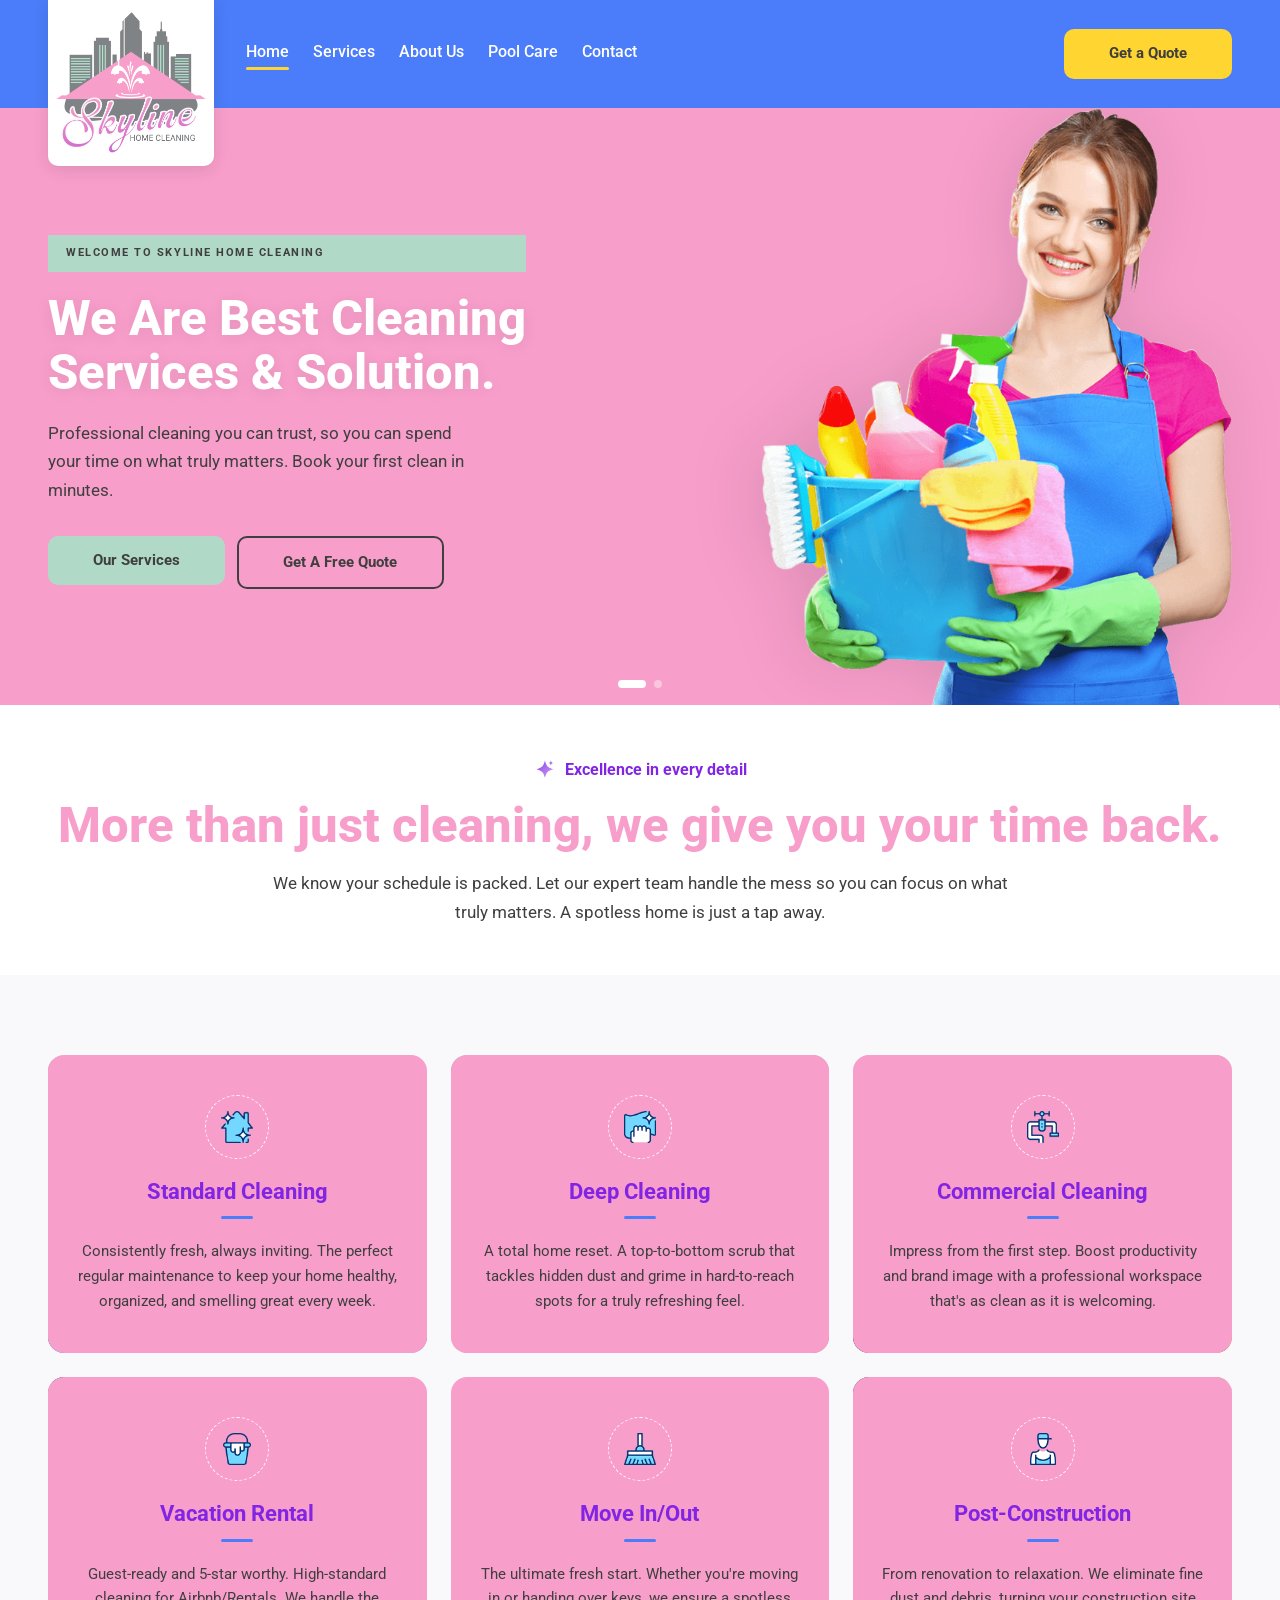
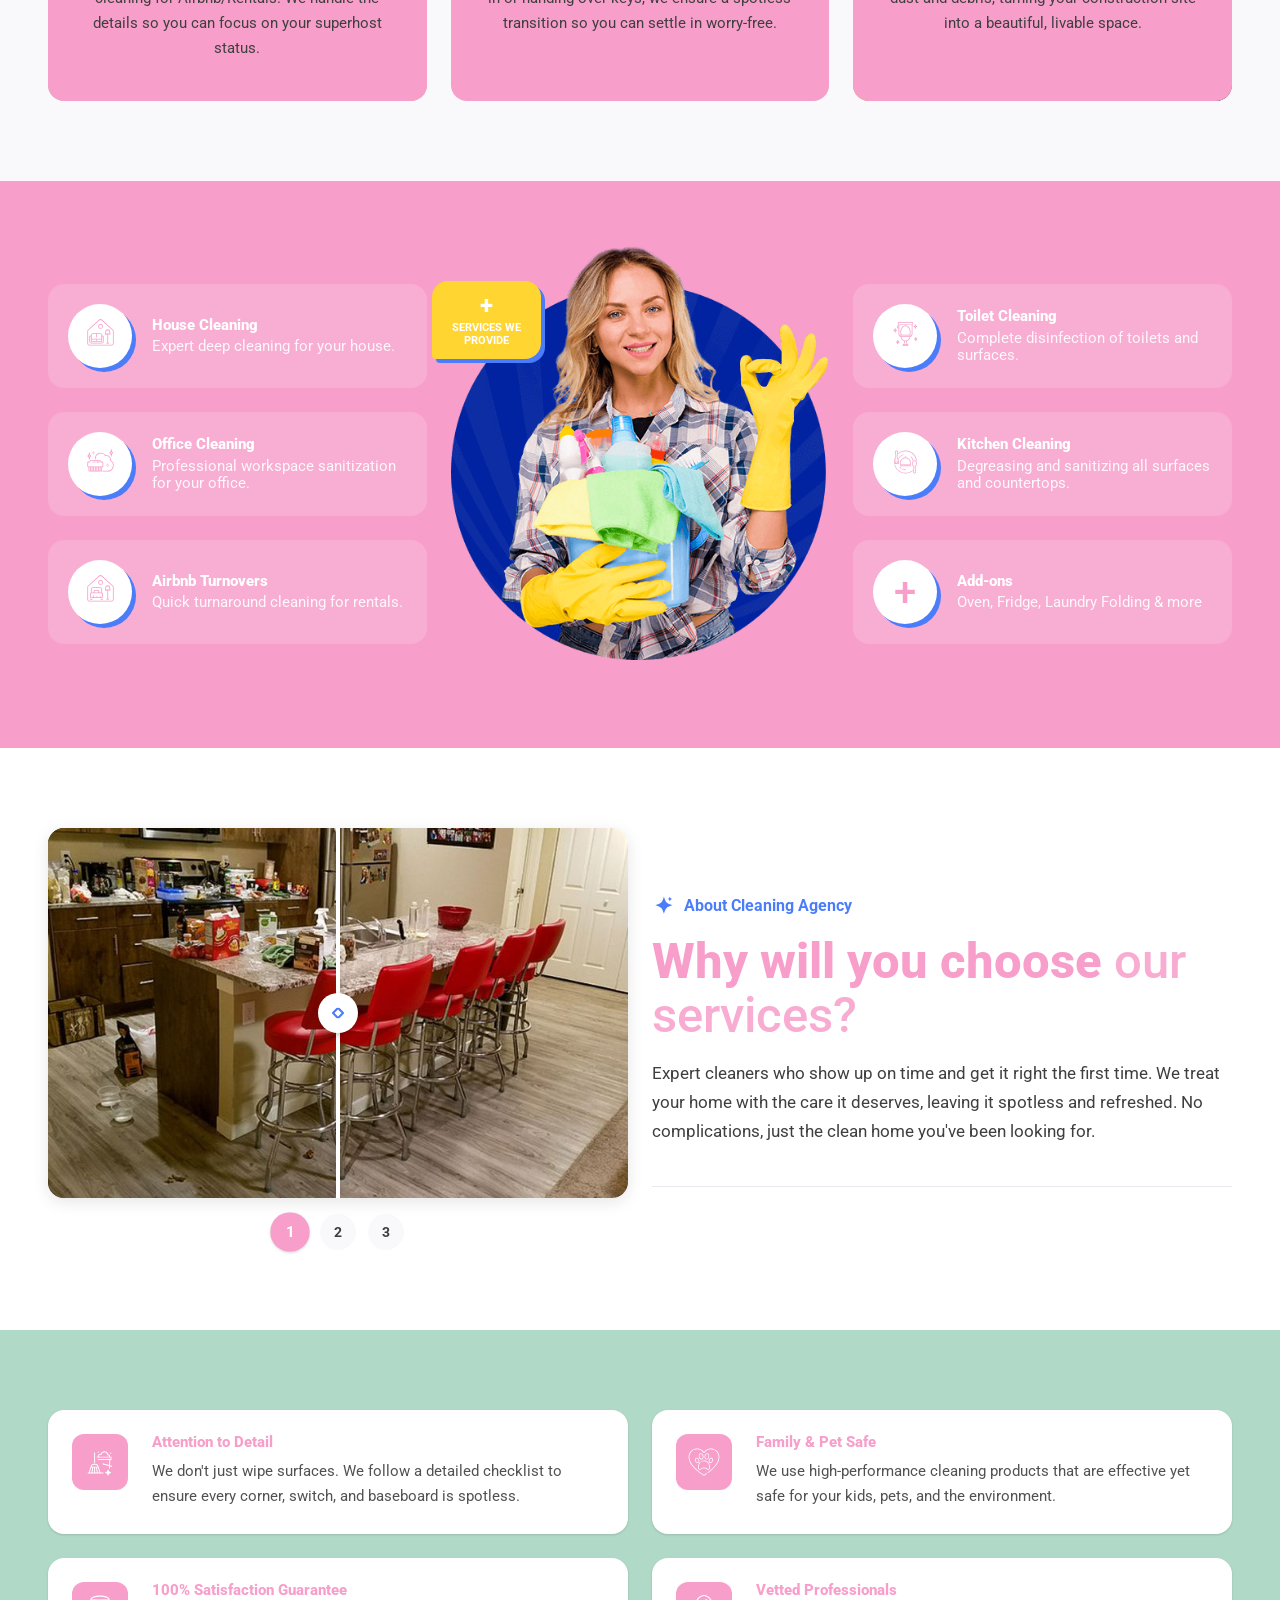
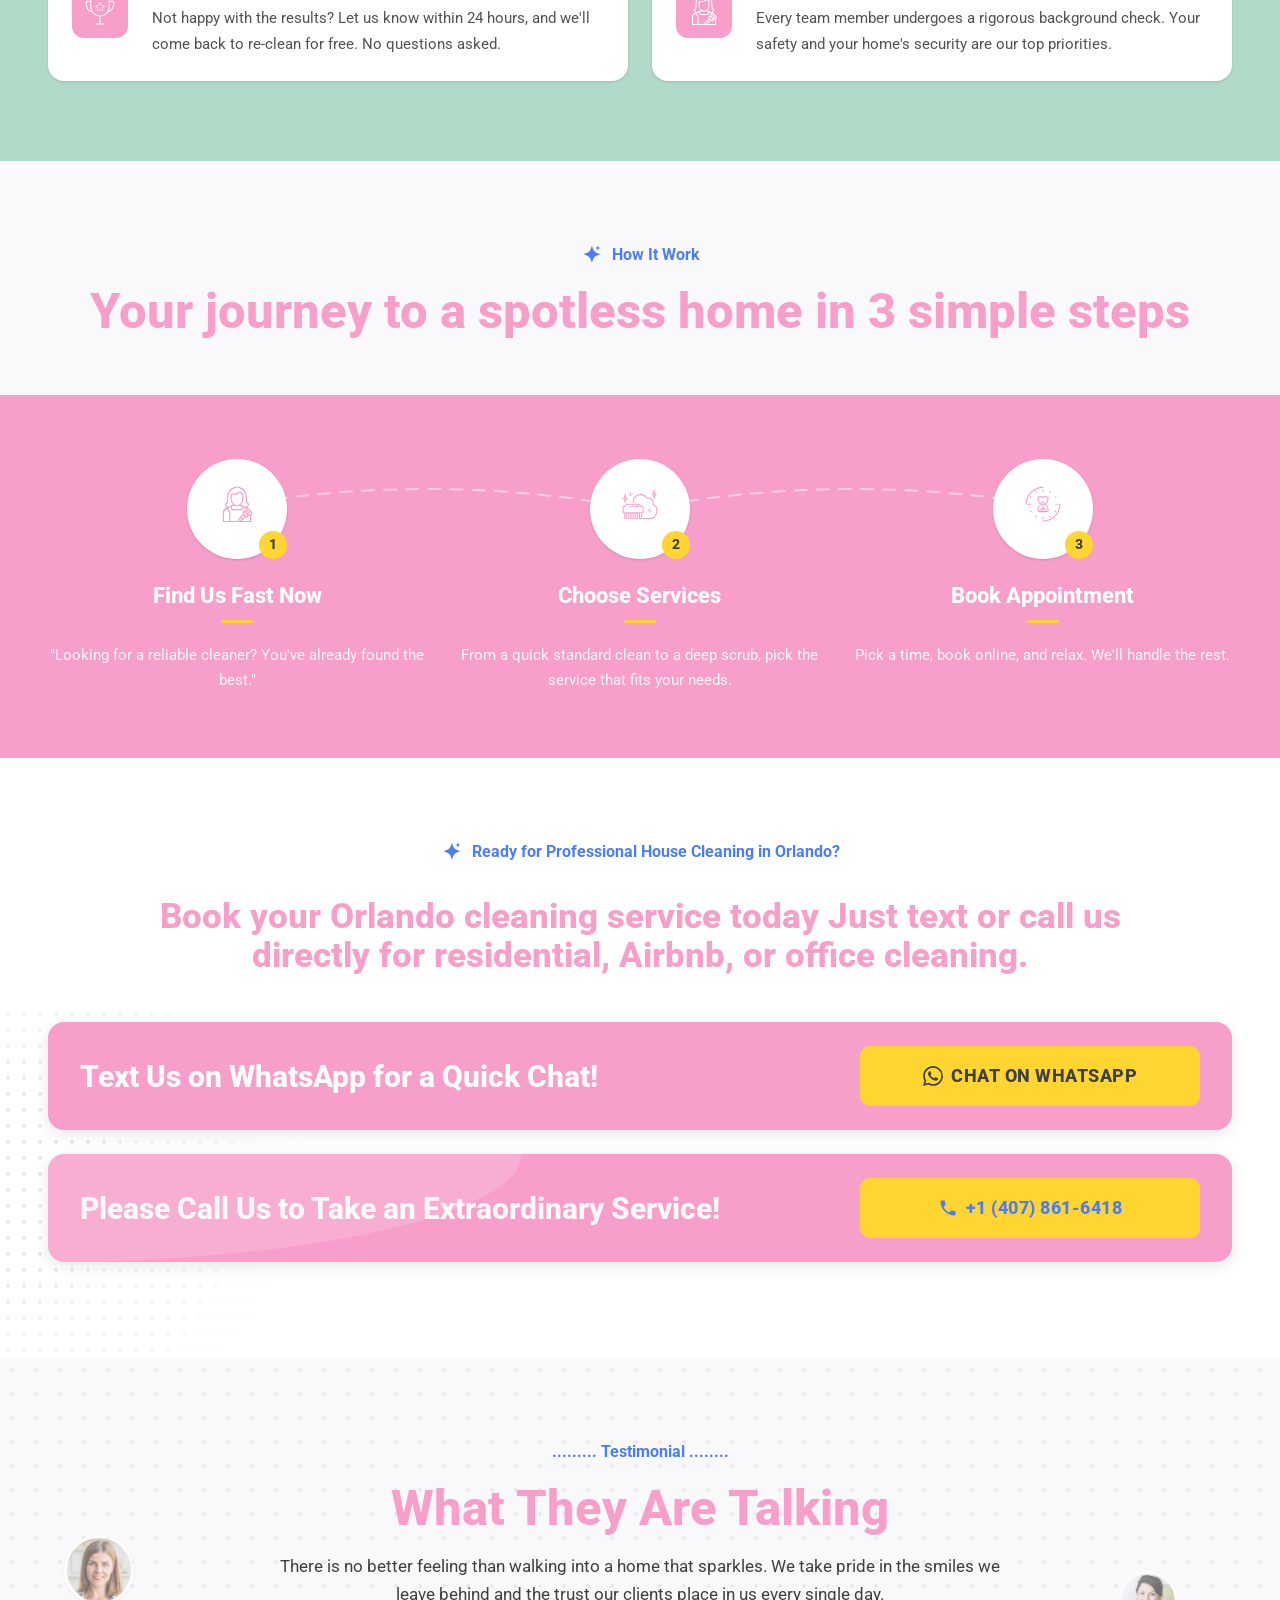
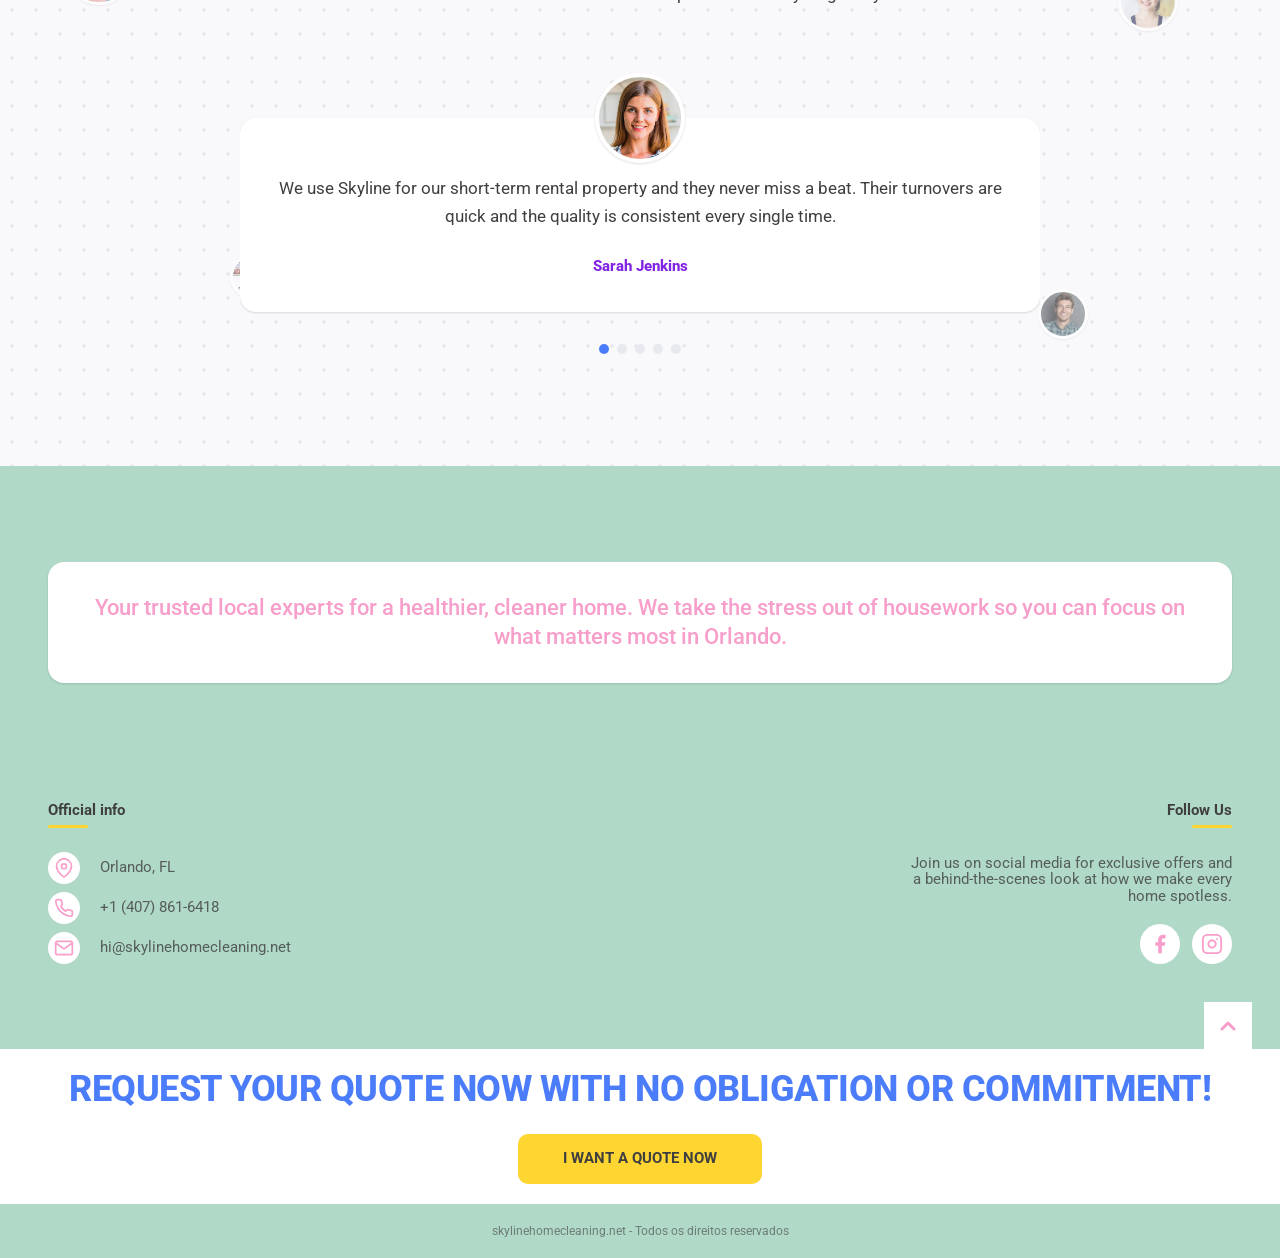
==== index.html @ 68d7b2be "Initial commit: Complete project setup" ====
<!DOCTYPE html>
<html lang="en">
<head>
  <meta charset="UTF-8" />
  <meta name="viewport" content="width=device-width, initial-scale=1.0" />
  <meta name="description" content="Skyline Home Cleaning — Professional residential and commercial cleaning services you can trust. Book your first clean in minutes." />
  <title>Skyline Home Cleaning | Professional Cleaning Services</title>

  <link rel="preconnect" href="https://fonts.googleapis.com" />
  <link rel="preconnect" href="https://fonts.gstatic.com" crossorigin />
  <link href="https://fonts.googleapis.com/css2?family=Roboto:wght@400;500;700;800&display=swap" rel="stylesheet" />

  <!-- CSS Layer -->
  <link rel="stylesheet" href="css/tokens.css" />
  <link rel="stylesheet" href="css/base.css" />
  <link rel="stylesheet" href="css/layout.css" />
  <link rel="stylesheet" href="css/components.css" />
  <link rel="stylesheet" href="css/utilities.css" />
</head>
<body id="home">

  <a href="#main-content" class="u-skip-link">Skip to main content</a>

  <header class="main-header" role="banner">
    <div class="u-container header-container">
      
      <a href="/" class="header-logo" aria-label="Skyline Home Cleaning Home">
        <picture>
          <source media="(min-width: 641px)" srcset="assets/logos/logo-desktop-skyline.png">
          <img src="assets/logos/rounded-mobile-skyline.png" alt="Skyline Home Cleaning Logo" class="header-logo__img">
        </picture>
      </a>

      <!-- Menu Hamburger para Mobile -->
      <button class="header-nav__toggle" data-nav-toggle aria-expanded="false" aria-label="Open navigation menu">
        <span class="u-sr-only">Menu</span>
        <div class="hamburger-icon"></div>
      </button>

      <nav class="header-nav" data-nav-menu aria-label="Main navigation">
        <ul class="header-nav__list">
          <li class="header-nav__item"><a href="#home" class="header-nav__link header-nav__link--active">Home</a></li>
          <li class="header-nav__item"><a href="#services" class="header-nav__link">Services</a></li>
          <li class="header-nav__item"><a href="#why-choose-us" class="header-nav__link">About Us</a></li>
          <li class="header-nav__item"><a href="pool-care.html" class="header-nav__link">Pool Care</a></li>
          <li class="header-nav__item"><a href="#contact" class="header-nav__link">Contact</a></li>
          <!-- Appointment CTA: visible only inside the mobile hamburger drawer -->
          <li class="header-nav__item header-nav__cta-mobile">
            <a href="appointment.html" class="btn btn--cta">Get a Quote</a>
          </li>
        </ul>
      </nav>

      <a href="appointment.html" class="btn btn--cta btn-header-cta">Get a Quote</a>

    </div>
  </header>

  <main id="main-content">
    <section aria-label="Hero" class="hero-slider" id="hero" data-hero-slider tabindex="0">

      <!-- Progress bar -->
      <div class="hero-progress" aria-hidden="true">
        <div class="hero-progress__bar" data-slider-progress></div>
      </div>

      <!-- Slides -->
      <div class="hero-slider__track">

        <!-- Slide 1 -->
        <div class="hero-slide is-active" style="--slide-bg: #F79ECA;" data-slide="0" aria-hidden="false">
          <div class="u-container hero-slide__inner">
            <div class="hero-slide__content">
              <span class="hero-eyebrow" style="--eyebrow-bg: var(--color-secondary);" data-animate>WELCOME TO SKYLINE HOME CLEANING</span>
              <h1 class="hero-h1" id="section-hero-title" data-animate>We Are Best Cleaning<br>Services &amp; Solution.</h1>
              <p class="hero-body" data-animate>Professional cleaning you can trust, so you can spend your time on what truly matters. Book your first clean in minutes.</p>
              <div class="hero-actions" data-animate>
                <a href="#services" class="btn btn--secondary hero-btn">Our Services</a>
                <a href="appointment.html" class="btn btn--outline hero-btn">Get A Free Quote</a>
              </div>
            </div>
          </div>
          <!-- Image: direct child of slide so position:absolute anchors to slide edges -->
          <div class="hero-slide__image-wrapper" data-animate>
            <img src="assets/cleanig-girl-slide1.png" alt="Skyline Home Cleaning professional with supplies" class="hero-slide__image" fetchpriority="high" width="640" height="640" />
          </div>
        </div>

        <!-- Slide 2 -->
        <div class="hero-slide" style="--slide-bg: #B0D9C7;" data-slide="1" aria-hidden="true">
          <div class="u-container hero-slide__inner">
            <div class="hero-slide__content">
              <span class="hero-eyebrow" style="--eyebrow-bg: var(--color-primary);" data-animate>WE ARE SKYLINE</span>
              <h2 class="hero-h1" data-animate>Best Cleaning Service<br>in Town!</h2>
              <p class="hero-body" data-animate>Expert residential cleaning tailored to your needs. We handle the mess, you enjoy the rest.</p>
              <div class="hero-actions" data-animate>
                <a href="appointment.html" class="btn btn--cta hero-btn">Get a Free Quote</a>
              </div>
            </div>
          </div>
          <!-- Image: direct child of slide so position:absolute anchors to slide edges -->
          <div class="hero-slide__image-wrapper" data-animate>
            <img src="assets/cleanig-girl-slide2.png" alt="Skyline Home Cleaning professional ready to help" class="hero-slide__image" loading="lazy" width="640" height="640" />
          </div>
        </div>

      </div>

      <!-- Navigation arrows -->
      <button class="hero-slider__nav hero-slider__nav--prev" data-slider-prev aria-label="Previous slide">
        <svg xmlns="http://www.w3.org/2000/svg" width="24" height="24" viewBox="0 0 24 24" fill="none" stroke="currentColor" stroke-width="2.5" stroke-linecap="round" stroke-linejoin="round" aria-hidden="true">
          <polyline points="15 18 9 12 15 6"/>
        </svg>
      </button>
      <button class="hero-slider__nav hero-slider__nav--next" data-slider-next aria-label="Next slide">
        <svg xmlns="http://www.w3.org/2000/svg" width="24" height="24" viewBox="0 0 24 24" fill="none" stroke="currentColor" stroke-width="2.5" stroke-linecap="round" stroke-linejoin="round" aria-hidden="true">
          <polyline points="9 18 15 12 9 6"/>
        </svg>
      </button>

      <!-- Dot indicators -->
      <div class="hero-dots" data-slider-dots aria-label="Slide indicators" role="group"></div>

    </section>

    <!-- Intro Banner / Section Banner -->
    <section id="services" aria-label="Introduction" class="section-padding--sm" style="background-color: var(--color-white);">
      <div class="u-container">
        <div class="section-banner" data-reveal>
          <div class="section-banner__eyebrow">
            <span class="section-banner__icon" aria-hidden="true"></span>
            Excellence in every detail
          </div>
          <h2 class="section-banner__title">More than just cleaning, we give you your time back.</h2>
          <p class="section-banner__desc">We know your schedule is packed. Let our expert team handle the mess so you can focus on what truly matters. A spotless home is just a tap away.</p>
        </div>
      </div>
    </section>

    <section id="services-grid" aria-labelledby="section-services-title" style="background-color: var(--color-surface);" class="section-padding">
      <div class="u-container">
        <!-- Optional section title if needed, visually hidden or kept. Based on the user prompt it's just the grid, but keeping a hidden title is good for accessibility -->
        <h2 id="section-services-title" class="u-sr-only">Our Services</h2>
        
        <div class="u-grid">
          <!-- Card 1 -->
          <div class="col-third service-card" style="--card-bg-img: url('../assets/services-cards/services-card1.jpg');" data-reveal>
            <div class="service-icon-wrap">
              <img src="assets/icons/png-services/standard-cleaning.png" alt="" aria-hidden="true" width="32" height="32" loading="lazy" />
            </div>
            <h3 class="service-card__title">Standard Cleaning</h3>
            <div class="service-card__bar"></div>
            <p class="service-card__desc">Consistently fresh, always inviting. The perfect regular maintenance to keep your home healthy, organized, and smelling great every week.</p>
          </div>

          <!-- Card 2 -->
          <div class="col-third service-card" style="--card-bg-img: url('../assets/services-cards/services-card2.jpg');" data-reveal="data-reveal-delay: 80">
            <div class="service-icon-wrap">
              <img src="assets/icons/png-services/deep-cleaning.png" alt="" aria-hidden="true" width="32" height="32" loading="lazy" />
            </div>
            <h3 class="service-card__title">Deep Cleaning</h3>
            <div class="service-card__bar"></div>
            <p class="service-card__desc">A total home reset. A top-to-bottom scrub that tackles hidden dust and grime in hard-to-reach spots for a truly refreshing feel.</p>
          </div>

          <!-- Card 3 -->
          <div class="col-third service-card" style="--card-bg-img: url('../assets/services-cards/services-card7 (1).jpg');" data-reveal="data-reveal-delay: 160">
            <div class="service-icon-wrap">
              <img src="assets/icons/png-services/commercia-cleaning.png" alt="" aria-hidden="true" width="32" height="32" loading="lazy" />
            </div>
            <h3 class="service-card__title">Commercial Cleaning</h3>
            <div class="service-card__bar"></div>
            <p class="service-card__desc">Impress from the first step. Boost productivity and brand image with a professional workspace that's as clean as it is welcoming.</p>
          </div>

          <!-- Card 4 -->
          <div class="col-third service-card" style="--card-bg-img: url('../assets/services-cards/services-card4.jpg');" data-reveal>
            <div class="service-icon-wrap">
              <img src="assets/icons/png-services/vacation-retail.png" alt="" aria-hidden="true" width="32" height="32" loading="lazy" />
            </div>
            <h3 class="service-card__title">Vacation Rental</h3>
            <div class="service-card__bar"></div>
            <p class="service-card__desc">Guest-ready and 5-star worthy. High-standard cleaning for Airbnb/Rentals. We handle the details so you can focus on your superhost status.</p>
          </div>

          <!-- Card 5 -->
          <div class="col-third service-card" style="--card-bg-img: url('../assets/services-cards/services-card5.jpg');" data-reveal="data-reveal-delay: 80">
            <div class="service-icon-wrap">
              <img src="assets/icons/png-services/move-in-out.png" alt="" aria-hidden="true" width="32" height="32" loading="lazy" />
            </div>
            <h3 class="service-card__title">Move In/Out</h3>
            <div class="service-card__bar"></div>
            <p class="service-card__desc">The ultimate fresh start. Whether you're moving in or handing over keys, we ensure a spotless transition so you can settle in worry-free.</p>
          </div>

          <!-- Card 6 -->
          <div class="col-third service-card" style="--card-bg-img: url('../assets/services-cards/services-card6.jpg');" data-reveal="data-reveal-delay: 160">
            <div class="service-icon-wrap">
              <img src="assets/icons/png-services/post-construction.png" alt="" aria-hidden="true" width="32" height="32" loading="lazy" />
            </div>
            <h3 class="service-card__title">Post-Construction</h3>
            <div class="service-card__bar"></div>
            <p class="service-card__desc">From renovation to relaxation. We eliminate fine dust and debris, turning your construction site into a beautiful, livable space.</p>
          </div>
        </div>
      </div>
    </section>

    <!-- Services Details Grid -->
    <section id="services-details" class="section-padding" style="background-color: var(--color-primary); color: var(--color-white); overflow: hidden;">
      <div class="u-container u-grid" style="align-items: center;">
        
        <!-- Left Cards -->
        <div class="col-third" style="display: flex; flex-direction: column; gap: 1.5rem;" data-reveal>
          <div class="service-item">
            <div class="service-item__icon-wrap">
              <span class="service-item__icon" style="--icon: url('../assets/icons/services/house-cleaning.svg');"></span>
            </div>
            <div class="service-item__content">
              <h3 class="service-item__title">House Cleaning</h3>
              <p class="service-item__desc">Expert deep cleaning for your house.</p>
            </div>
          </div>

          <div class="service-item">
            <div class="service-item__icon-wrap">
              <span class="service-item__icon" style="--icon: url('../assets/icons/services/cleaning-brush.svg');"></span>
            </div>
            <div class="service-item__content">
              <h3 class="service-item__title">Office Cleaning</h3>
              <p class="service-item__desc">Professional workspace sanitization for your office.</p>
            </div>
          </div>

          <div class="service-item">
            <div class="service-item__icon-wrap">
              <span class="service-item__icon" style="--icon: url('../assets/icons/services/airbnb-turnovers.svg');"></span>
            </div>
            <div class="service-item__content">
              <h3 class="service-item__title">Airbnb Turnovers</h3>
              <p class="service-item__desc">Quick turnaround cleaning for rentals.</p>
            </div>
          </div>
        </div>

        <!-- Center Image -->
        <div class="col-third" style="position: relative; text-align: center; z-index: 2;" data-reveal="data-reveal-delay: 80">
          <div class="service-center-img-wrap">
            <div class="service-center-img__bg"></div>
            <img src="assets/cleaning-girl-services.png" alt="Cleaning professional smiling" class="service-center-img" width="400" height="400" loading="lazy" />
            <div class="service-center-badge">
              <span class="service-center-badge__icon">+</span>
              <span class="service-center-badge__text">Services we<br>provide</span>
            </div>
          </div>
        </div>

        <!-- Right Cards -->
        <div class="col-third" style="display: flex; flex-direction: column; gap: 1.5rem;" data-reveal="data-reveal-delay: 160">
          <div class="service-item">
            <div class="service-item__icon-wrap">
              <span class="service-item__icon" style="--icon: url('../assets/icons/services/toilet.svg');"></span>
            </div>
            <div class="service-item__content">
              <h3 class="service-item__title">Toilet Cleaning</h3>
              <p class="service-item__desc">Complete disinfection of toilets and surfaces.</p>
            </div>
          </div>

          <div class="service-item">
            <div class="service-item__icon-wrap">
              <span class="service-item__icon" style="--icon: url('../assets/icons/services/kitchen-cleaning.svg');"></span>
            </div>
            <div class="service-item__content">
              <h3 class="service-item__title">Kitchen Cleaning</h3>
              <p class="service-item__desc">Degreasing and sanitizing all surfaces and countertops.</p>
            </div>
          </div>

          <div class="service-item">
            <div class="service-item__icon-wrap">
              <span class="service-item__icon--text">+</span>
            </div>
            <div class="service-item__content">
              <h3 class="service-item__title">Add-ons</h3>
              <p class="service-item__desc">Oven, Fridge, Laundry Folding & more</p>
            </div>
          </div>
        </div>

      </div>
    </section>

    <!-- About / Why Choose Us Intro -->
    <section id="why-choose-us" aria-labelledby="section-why-title" class="section-padding" style="background-color: var(--color-white);">
      <div class="u-container u-grid" style="align-items: center;">
        
        <!-- Left: Before/After Slider -->
        <div class="col-half" data-reveal>
          <div class="ba-slider-wrap" style="display: flex; flex-direction: column; gap: 1rem;">
            <div class="ba-slider" style="--reveal: 50%;">
              <img src="assets/before-after/home-after.jpg" alt="Clean kitchen after cleaning" class="ba-slider__img js-ba-after" width="800" height="600" loading="lazy" />
              <div class="ba-slider__after">
                <img src="assets/before-after/home-before.jpg" alt="Dirty kitchen before cleaning" class="ba-slider__img js-ba-before" width="800" height="600" loading="lazy" />
              </div>
              <div class="ba-slider__handle">
                <div class="ba-slider__handle-btn">
                  <svg xmlns="http://www.w3.org/2000/svg" width="20" height="20" viewBox="0 0 24 24" fill="none" stroke="currentColor" stroke-width="2.5" stroke-linecap="round" stroke-linejoin="round"><polyline points="11 17 6 12 11 7"></polyline><polyline points="13 17 18 12 13 7"></polyline></svg>
                </div>
              </div>
              <input type="range" min="0" max="100" value="50" class="ba-slider__range" aria-label="Compare before and after cleaning" />
            </div>

            <!-- Slider Pagination -->
            <div class="ba-slider__nav" style="display: flex; justify-content: center; gap: 0.75rem;">
              <button class="ba-slider__btn is-active" data-before="assets/before-after/home-before.jpg" data-after="assets/before-after/home-after.jpg" aria-label="View comparison 1">1</button>
              <button class="ba-slider__btn" data-before="assets/before-after/home-before1.png" data-after="assets/before-after/home-after1.png" aria-label="View comparison 2">2</button>
              <button class="ba-slider__btn" data-before="assets/before-after/home-before2.png" data-after="assets/before-after/home-after2.png" aria-label="View comparison 3">3</button>
            </div>
          </div>
        </div>

        <!-- Right: Text Content -->
        <div class="col-half" data-reveal="data-reveal-delay: 80" style="display: flex; flex-direction: column; justify-content: center;">
          <div class="section-banner" style="text-align: left; margin-inline: 0;">
            <div class="section-banner__eyebrow" style="color: var(--color-nav);">
              <span class="section-banner__icon" aria-hidden="true" style="background: var(--color-nav);"></span>
              About Cleaning Agency
            </div>
            <h2 id="section-why-title" class="section-banner__title">
              <span style="font-weight: 800;">Why will you choose</span> 
              <span style="font-weight: 500; opacity: 0.85;">our services?</span>
            </h2>
            <p class="section-banner__desc" style="margin-inline: 0;">
              Expert cleaners who show up on time and get it right the first time. We treat your home with the care it deserves, leaving it spotless and refreshed. No complications, just the clean home you've been looking for.
            </p>
            <hr style="border: none; border-bottom: 1px solid var(--color-border); margin-top: 2.5rem; width: 100%;" />
          </div>
        </div>

      </div>
    </section>

    <!-- Trust Badges / Why Us Grid -->
    <section id="trust-badges" aria-label="Why Choose Us Benefits" class="section-padding" style="background-color: var(--color-secondary);">
      <div class="u-container u-grid">
        
        <!-- Badge 1 -->
        <div class="col-half trust-badge" data-reveal>
          <div class="trust-badge__icon-wrap">
            <span class="trust-badge__icon" style="--icon: url('../assets/icons/why-us/cleaning-details.svg');"></span>
          </div>
          <div class="trust-badge__content">
            <h3 class="trust-badge__title">Attention to Detail</h3>
            <p class="trust-badge__desc">We don't just wipe surfaces. We follow a detailed checklist to ensure every corner, switch, and baseboard is spotless.</p>
          </div>
        </div>

        <!-- Badge 2 -->
        <div class="col-half trust-badge" data-reveal="data-reveal-delay: 80">
          <div class="trust-badge__icon-wrap">
            <span class="trust-badge__icon" style="--icon: url('../assets/icons/why-us/pet-safe.svg');"></span>
          </div>
          <div class="trust-badge__content">
            <h3 class="trust-badge__title">Family & Pet Safe</h3>
            <p class="trust-badge__desc">We use high-performance cleaning products that are effective yet safe for your kids, pets, and the environment.</p>
          </div>
        </div>

        <!-- Badge 3 -->
        <div class="col-half trust-badge" data-reveal>
          <div class="trust-badge__icon-wrap">
            <span class="trust-badge__icon" style="--icon: url('../assets/icons/why-us/trophy.svg');"></span>
          </div>
          <div class="trust-badge__content">
            <h3 class="trust-badge__title">100% Satisfaction Guarantee</h3>
            <p class="trust-badge__desc">Not happy with the results? Let us know within 24 hours, and we'll come back to re-clean for free. No questions asked.</p>
          </div>
        </div>

        <!-- Badge 4 -->
        <div class="col-half trust-badge" data-reveal="data-reveal-delay: 80">
          <div class="trust-badge__icon-wrap">
            <span class="trust-badge__icon" style="--icon: url('../assets/icons/why-us/vetted-professional.svg');"></span>
          </div>
          <div class="trust-badge__content">
            <h3 class="trust-badge__title">Vetted Professionals</h3>
            <p class="trust-badge__desc">Every team member undergoes a rigorous background check. Your safety and your home's security are our top priorities.</p>
          </div>
        </div>

      </div>
    </section>

    <!-- How It Works Section -->
    <section id="how-it-works" aria-labelledby="section-how-title" class="section-padding" style="background-color: var(--color-surface); padding-bottom: 0;">
      <div class="u-container">
        
        <div class="section-banner" data-reveal>
          <div class="section-banner__eyebrow" style="color: var(--color-nav); justify-content: center;">
            <span class="section-banner__icon" aria-hidden="true" style="background: var(--color-nav);"></span>
            How It Work
          </div>
          <h2 id="section-how-title" class="section-banner__title">Your journey to a spotless home in 3 simple steps</h2>
        </div>
      </div>
        
      <div class="how-steps-wrap">
        <div class="u-container" style="position: relative;">
          <svg class="how-steps-curve" viewBox="0 0 1000 100" preserveAspectRatio="none" aria-hidden="true">
            <path d="M 0,100 Q 250,0 500,100 Q 750,0 1000,100" fill="none" stroke="rgba(255,255,255,0.5)" stroke-width="5" stroke-dasharray="12,14" stroke-linecap="round" />
          </svg>

          <div class="u-grid" style="position: relative; z-index: 1;">
          <!-- Step 1 -->
          <div class="col-third how-step" data-reveal>
            <div class="how-step__icon-wrap">
              <span class="how-step__icon" style="mask-image: url('../assets/icons/why-us/vetted-professional.svg'); -webkit-mask-image: url('../assets/icons/why-us/vetted-professional.svg');" aria-hidden="true"></span>
              <span class="how-step__badge">1</span>
            </div>
            <h3 class="how-step__title">Find Us Fast Now</h3>
            <div class="how-step__bar"></div>
            <p class="how-step__desc">"Looking for a reliable cleaner? You've already found the best."</p>
          </div>
          
          <!-- Step 2 -->
          <div class="col-third how-step" data-reveal="data-reveal-delay: 80">
            <div class="how-step__icon-wrap">
              <span class="how-step__icon" style="mask-image: url('../assets/icons/services/cleaning-brush.svg'); -webkit-mask-image: url('../assets/icons/services/cleaning-brush.svg');" aria-hidden="true"></span>
              <span class="how-step__badge">2</span>
            </div>
            <h3 class="how-step__title">Choose Services</h3>
            <div class="how-step__bar"></div>
            <p class="how-step__desc">From a quick standard clean to a deep scrub, pick the service that fits your needs.</p>
          </div>
          
          <!-- Step 3 -->
          <div class="col-third how-step" data-reveal="data-reveal-delay: 160">
            <div class="how-step__icon-wrap">
              <span class="how-step__icon" style="mask-image: url('../assets/icons/services/clock.svg'); -webkit-mask-image: url('../assets/icons/services/clock.svg');" aria-hidden="true"></span>
              <span class="how-step__badge">3</span>
            </div>
            <h3 class="how-step__title">Book Appointment</h3>
            <div class="how-step__bar"></div>
            <p class="how-step__desc">Pick a time, book online, and relax. We'll handle the rest.</p>
          </div>
          </div>
        </div>
      </div>
    </section>

    <!-- Text CTA Section -->
    <section id="contact" class="section-padding" style="background-color: var(--color-white); text-align: center; padding-bottom: 1rem;">
      <div class="u-container">
        <div class="section-banner" data-reveal style="max-width: 100%; margin-inline: auto;">
          <div class="section-banner__eyebrow" style="color: var(--color-nav); justify-content: center; font-weight: 700; text-transform: none; letter-spacing: normal;">
            <span class="section-banner__icon" aria-hidden="true" style="background: var(--color-nav);"></span>
            Ready for Professional House Cleaning in Orlando?
          </div>
          <h2 class="section-banner__title" style="color: var(--color-primary); font-weight: 800; font-size: clamp(1.25rem, 3vw, 2.2rem); line-height: var(--leading-tight); margin-top: 1rem;">
            Book your Orlando cleaning service today Just text or call us<br class="u-hidden-mobile">
            directly for residential, Airbnb, or office cleaning.
          </h2>
        </div>
      </div>
    </section>

    <!-- Contact & Call Banners -->
    <section id="contact-banners" style="padding-top: 1rem; padding-bottom: clamp(3rem, 8vw, 6rem); background-color: var(--color-white); position: relative; z-index: 1; overflow: hidden;">
      <!-- Subtle dot pattern background -->
      <div style="position: absolute; top: 0; left: 0; width: 400px; height: 100%; background-image: radial-gradient(var(--color-secondary) 2px, transparent 2px); background-size: 16px 16px; opacity: 0.4; z-index: -1; mask-image: radial-gradient(circle at left center, black 20%, transparent 70%); -webkit-mask-image: radial-gradient(circle at left center, black 20%, transparent 70%); pointer-events: none;"></div>
      
      <div class="u-container" style="display: flex; flex-direction: column; gap: 1.5rem;">
        
        <!-- Banner 1: WhatsApp -->
        <div class="appointment-banner" data-reveal>
          <h2 class="appointment-banner__title">Text Us on WhatsApp for a Quick Chat!</h2>
          <a href="https://wa.me/14078616418" class="btn btn--cta appointment-banner__btn" target="_blank" rel="noopener noreferrer">
            <svg width="20" height="20" viewBox="0 0 24 24" fill="currentColor" aria-hidden="true" style="flex-shrink: 0; margin-right: 8px;">
              <path d="M17.472 14.382c-.297-.149-1.758-.867-2.03-.967-.273-.099-.471-.148-.67.15-.197.297-.767.966-.94 1.164-.173.199-.347.223-.644.075-.297-.15-1.255-.463-2.39-1.475-.883-.788-1.48-1.761-1.653-2.059-.173-.297-.018-.458.13-.606.134-.133.298-.347.446-.52.149-.174.198-.298.298-.497.099-.198.05-.371-.025-.52-.075-.149-.669-1.612-.916-2.207-.242-.579-.487-.5-.669-.51a12.8 12.8 0 0 0-.57-.01c-.198 0-.52.074-.792.372-.272.297-1.04 1.016-1.04 2.479 0 1.462 1.065 2.875 1.213 3.074.149.198 2.096 3.2 5.077 4.487.709.306 1.262.489 1.694.625.712.227 1.36.195 1.871.118.571-.085 1.758-.719 2.006-1.413.248-.694.248-1.289.173-1.413-.074-.124-.272-.198-.57-.347m-5.421 7.403h-.004a9.87 9.87 0 0 1-5.031-1.378l-.361-.214-3.741.982.998-3.648-.235-.374a9.86 9.86 0 0 1-1.51-5.26c.001-5.45 4.436-9.884 9.888-9.884 2.64 0 5.122 1.03 6.988 2.898a9.825 9.825 0 0 1 2.893 6.994c-.003 5.45-4.437 9.884-9.885 9.884m8.413-18.297A11.815 11.815 0 0 0 12.05 0C5.495 0 .16 5.335.157 11.892c0 2.096.547 4.142 1.588 5.945L.057 24l6.305-1.654a11.882 11.882 0 0 0 5.683 1.448h.005c6.554 0 11.89-5.335 11.893-11.893a11.821 11.821 0 0 0-3.48-8.413Z"/>
            </svg>
            CHAT ON WHATSAPP
          </a>
        </div>

        <!-- Banner 2: Call Us -->
        <div class="appointment-banner appointment-banner--wave" data-reveal="data-reveal-delay: 80">
          <!-- Curved reflection graphic inside banner -->
          <div class="appointment-banner__bg-curve"></div>
          
          <h2 class="appointment-banner__title appointment-banner__title--alt">Please Call Us to Take an Extraordinary Service!</h2>
          <a href="tel:+14078616418" class="btn btn--cta appointment-banner__btn appointment-banner__btn--alt">
            <svg width="20" height="20" viewBox="0 0 24 24" fill="currentColor" aria-hidden="true" style="flex-shrink: 0;">
              <path d="M6.62 10.79c1.44 2.83 3.76 5.14 6.59 6.59l2.2-2.2c.27-.27.67-.36 1.02-.24 1.12.37 2.33.57 3.57.57.55 0 1 .45 1 1V20c0 .55-.45 1-1 1-9.39 0-17-7.61-17-17 0-.55.45-1 1-1h3.5c.55 0 1 .45 1 1 0 1.25.2 2.45.57 3.57.11.35.03.74-.25 1.02l-2.2 2.2z"/>
            </svg>
            +1 (407) 861-6418
          </a>
        </div>

      </div>
    </section>

    <!-- Testimonials -->
    <section id="testimonials" class="section-padding" style="background-color: var(--color-surface); position: relative; overflow: hidden; z-index: 1;">
      <!-- Dot pattern background -->
      <div style="position: absolute; top: 0; left: 0; width: 100%; height: 100%; background-image: radial-gradient(rgba(0,0,0,0.06) 2px, transparent 2px); background-size: 24px 24px; z-index: -1;"></div>

      <!-- Floating avatars (fixed sizes and positions) -->
      <div class="testimonial-float" style="top: 25%; left: 5%; width: 70px; height: 70px; background-image: url('assets/testimonials/testimonial-02.jpg');"></div>
      <div class="testimonial-float" style="top: 70%; left: 18%; width: 45px; height: 45px; background-image: url('assets/testimonials/testimonial-03.jpg');"></div>
      <div class="testimonial-float" style="top: 30%; right: 8%; width: 60px; height: 60px; background-image: url('assets/testimonials/testimonial-04.jpg');"></div>
      <div class="testimonial-float" style="top: 75%; right: 15%; width: 50px; height: 50px; background-image: url('assets/testimonials/testimonial-05.jpg');"></div>

      <div class="u-container">
        <div class="section-banner" data-reveal>
          <div class="section-banner__eyebrow" style="color: var(--color-nav); justify-content: center;">
            ......... Testimonial ........
          </div>
          <h2 class="section-banner__title" style="color: var(--color-primary); font-size: var(--text-h1); font-weight: 800;">
            What They Are Talking
          </h2>
          <p class="section-banner__desc">
            There is no better feeling than walking into a home that sparkles. We take pride in the smiles we leave behind and the trust our clients place in us every single day.
          </p>
        </div>

        <div class="testimonial-slider-wrap" data-reveal="data-reveal-delay: 100">
          <div class="testimonial-slider" data-testimonial-slider>
            
            <!-- Slide 1 -->
            <div class="testimonial-slide">
              <div class="testimonial-card">
                <div class="testimonial-card__avatar">
                  <img src="assets/testimonials/testimonial-02.jpg" alt="Sarah Jenkins" width="90" height="90" loading="lazy">
                </div>
                <p class="testimonial-card__text">We use Skyline for our short-term rental property and they never miss a beat. Their turnovers are quick and the quality is consistent every single time.</p>
                <h4 class="testimonial-card__name">Sarah Jenkins</h4>
              </div>
            </div>

            <!-- Slide 2 -->
            <div class="testimonial-slide">
              <div class="testimonial-card">
                <div class="testimonial-card__avatar">
                  <img src="assets/testimonials/testimonial-03.jpg" alt="Laiza French" width="90" height="90" loading="lazy">
                </div>
                <p class="testimonial-card__text">So easy to book, and my house looked amazing. I didn't have to worry about anything.</p>
                <h4 class="testimonial-card__name">Laiza French</h4>
              </div>
            </div>

            <!-- Slide 3 -->
            <div class="testimonial-slide">
              <div class="testimonial-card">
                <div class="testimonial-card__avatar">
                  <img src="assets/testimonials/testimonial-04.jpg" alt="Jhon Smith" width="90" height="90" loading="lazy">
                </div>
                <p class="testimonial-card__text">I've tried several cleaning services in Orlando, but Skyline is on another level. They are professional, punctual, and my house has never looked this good.</p>
                <h4 class="testimonial-card__name">Jhon Smith</h4>
              </div>
            </div>

            <!-- Slide 4 -->
            <div class="testimonial-slide">
              <div class="testimonial-card">
                <div class="testimonial-card__avatar">
                  <img src="assets/testimonials/testimonial-05.jpg" alt="Emily Davis" width="90" height="90" loading="lazy">
                </div>
                <p class="testimonial-card__text">Absolutely wonderful! They paid attention to details I didn't even know were dirty. Highly recommended for any homeowner.</p>
                <h4 class="testimonial-card__name">Emily Davis</h4>
              </div>
            </div>

            <!-- Slide 5 -->
            <div class="testimonial-slide">
              <div class="testimonial-card">
                <div class="testimonial-card__avatar">
                  <img src="assets/testimonials/testimonial-06.jpg" alt="Michael Brown" width="90" height="90" loading="lazy">
                </div>
                <p class="testimonial-card__text">Fast, reliable, and super friendly staff. Coming home to a clean house is the highlight of my week.</p>
                <h4 class="testimonial-card__name">Michael Brown</h4>
              </div>
            </div>

          </div>

          <!-- Slider Dots -->
          <div class="testimonial-dots" data-testimonial-dots></div>
        </div>
      </div>
    </section>

  </main>

  <footer role="contentinfo" class="main-footer" style="background-color: var(--color-secondary); color: var(--color-text); position: relative; z-index: 2;">
    <div class="u-container main-footer__inner">
      
      <!-- Top CTA Header -->
      <div style="text-align: center; margin-bottom: 2.5rem; background-color: #ffffff; padding: 2rem; border-radius: var(--card-radius); box-shadow: var(--shadow-sm);" data-reveal>
        <h3 style="font-size: var(--text-h3); font-weight: var(--weight-medium); color: var(--color-primary); line-height: 1.3; margin: 0;">
          Your trusted local experts for a healthier, cleaner home. We take the stress out of housework so you can focus on what matters most in Orlando.
        </h3>
      </div>

      <!-- 3 Columns Row -->
      <div class="u-grid main-footer__grid" style="margin-bottom: 25px;" data-reveal="data-reveal-delay: 80">
        
        <!-- Column 1: Official Info -->
        <div class="footer-col footer-col--left">
          <h3 class="footer-title" style="color: var(--color-text);">Official info</h3>
          <ul class="footer-contact" style="color: rgba(63,63,63,0.8); line-height: 1.1; display: flex; flex-direction: column; gap: 0.5rem;">
            <li>
              <span class="footer-contact__icon">
                <svg xmlns="http://www.w3.org/2000/svg" width="20" height="20" viewBox="0 0 24 24" fill="none" stroke="currentColor" stroke-width="2" stroke-linecap="round" stroke-linejoin="round" aria-hidden="true"><path d="M21 10c0 7-9 13-9 13s-9-6-9-13a9 9 0 0 1 18 0z"/><circle cx="12" cy="10" r="3"/></svg>
              </span>
              <span>Orlando, FL</span>
            </li>
            <li>
              <span class="footer-contact__icon">
                <svg xmlns="http://www.w3.org/2000/svg" width="20" height="20" viewBox="0 0 24 24" fill="none" stroke="currentColor" stroke-width="2" stroke-linecap="round" stroke-linejoin="round" aria-hidden="true"><path d="M22 16.92v3a2 2 0 0 1-2.18 2 19.79 19.79 0 0 1-8.63-3.07 19.5 19.5 0 0 1-6-6 19.79 19.79 0 0 1-3.07-8.67A2 2 0 0 1 4.11 2h3a2 2 0 0 1 2 1.72 12.84 12.84 0 0 0 .7 2.81 2 2 0 0 1-.45 2.11L8.09 9.91a16 16 0 0 0 6 6l1.27-1.27a2 2 0 0 1 2.11-.45 12.84 12.84 0 0 0 2.81.7A2 2 0 0 1 22 16.92z"/></svg>
              </span>
              <a href="tel:+14078616418" style="color: inherit;">+1 (407) 861-6418</a>
            </li>
            <li>
              <span class="footer-contact__icon">
                <svg xmlns="http://www.w3.org/2000/svg" width="20" height="20" viewBox="0 0 24 24" fill="none" stroke="currentColor" stroke-width="2" stroke-linecap="round" stroke-linejoin="round" aria-hidden="true"><path d="M4 4h16c1.1 0 2 .9 2 2v12c0 1.1-.9 2-2 2H4c-1.1 0-2-.9-2-2V6c0-1.1.9-2 2-2z"/><polyline points="22,6 12,13 2,6"/></svg>
              </span>
              <a href="mailto:hi@skylinehomecleaning.net" style="color: inherit;">hi@skylinehomecleaning.net</a>
            </li>
          </ul>
        </div>

        <!-- Column 2: Empty Spacer -->
        <div class="footer-col">
        </div>

        <!-- Column 3: Follow Us -->
        <div class="footer-col footer-col--right">
          <h2 class="footer-title" style="color: var(--color-text);">Follow Us</h2>
          <p style="color: rgba(63,63,63,0.8); line-height: 1.1; margin-bottom: 1rem;">
            Join us on social media for exclusive offers and a behind-the-scenes look at how we make every home spotless.
          </p>
          <div class="footer-socials" style="display: flex; justify-content: flex-end; gap: 0.75rem;">
            <a href="#" aria-label="Follow us on Facebook" class="footer-social-link">
              <svg xmlns="http://www.w3.org/2000/svg" width="22" height="22" viewBox="0 0 24 24" fill="currentColor"><path d="M18 2h-3a5 5 0 0 0-5 5v3H7v4h3v8h4v-8h3l1-4h-4V7a1 1 0 0 1 1-1h3z"/></svg>
            </a>
            <a href="#" aria-label="Follow us on Instagram" class="footer-social-link">
              <svg xmlns="http://www.w3.org/2000/svg" width="22" height="22" viewBox="0 0 24 24" fill="none" stroke="currentColor" stroke-width="2" stroke-linecap="round" stroke-linejoin="round"><rect x="2" y="2" width="20" height="20" rx="5" ry="5"/><path d="M16 11.37A4 4 0 1 1 12.63 8 4 4 0 0 1 16 11.37z"/><line x1="17.5" y1="6.5" x2="17.51" y2="6.5"/></svg>
            </a>
          </div>
        </div>
      </div>
    </div> <!-- /main-footer__inner -->

    <!-- Bottom CTA Box (Full Width) -->
    <div style="background-color: #ffffff; padding: 20px 0; margin-bottom: 17px; position: relative;" data-reveal="data-reveal-delay: 160">
      
      <button class="back-to-top back-to-top--light" aria-label="Scroll to top" onclick="window.scrollTo({top: 0, behavior: 'smooth'})" style="bottom: 100%; right: 28px; transform: translateY(1px);">
        <svg xmlns="http://www.w3.org/2000/svg" width="24" height="24" viewBox="0 0 24 24" fill="none" stroke="currentColor" stroke-width="3" stroke-linecap="round" stroke-linejoin="round"><polyline points="18 15 12 9 6 15"/></svg>
      </button>

      <div class="u-container">
        <h2 style="text-align: center; color: var(--color-nav); font-size: clamp(1.5rem, 4vw, 2.25rem); font-weight: 800; text-transform: uppercase; margin-bottom: 1.5rem; letter-spacing: -0.5px;">
          REQUEST YOUR QUOTE NOW WITH NO OBLIGATION OR COMMITMENT!
        </h2>
        
        <div class="cta-action-row" style="text-align: center;">
          <a href="appointment.html" class="btn btn--cta">I WANT A QUOTE NOW</a>
        </div>
      </div>
    </div>

    <!-- Copyright -->
    <div class="u-container">
      <div class="footer-bottom" style="color: rgba(63,63,63,0.6); text-align: left; padding-bottom: 17px; font-size: 12px;">
        <p style="margin: 0; width: 100%; text-align: center;">skylinehomecleaning.net - Todos os direitos reservados</p>
      </div>
    </div>
  </footer>
  <!-- JS Layer -->
  <script type="module" src="js/main.js"></script>
</body>
</html>
---- css/tokens.css ----
:root {
  /* Cores - Skyline Home Cleaning */
  --color-primary:   #F79ECA;
  --color-secondary: #B0D9C7;
  --color-cta:       #FFD532;
  --color-nav:       #4B7CF9;
  --color-contrast:  #8224E3;
  --color-text:      #3f3f3f;
  --color-white:     #FFFFFF;
  --color-surface:   #F9F9FB;
  --color-border:    #E8E8EF;

  /* Tipografia */
  --font-base: 'Roboto', sans-serif;
  --text-h1:   clamp(2rem, 5vw, 3.0625rem);
  --text-h2:   clamp(1.75rem, 4vw, 3.0625rem);
  --text-h3:   clamp(1.125rem, 2.5vw, 1.375rem);
  --text-body-lg: 1.0625rem;
  --text-body:    0.9375rem;
  --text-base:    1rem;

  --weight-regular: 400;
  --weight-medium:  500;
  --weight-bold:    700;
  --weight-black:   800;

  --leading-tight:  1.1;
  --leading-snug:   1.15;
  --leading-normal: 1.65;
  --leading-relaxed: 1.7;

  /* Espaçamento e Componentes */
  --btn-radius:       10px;
  --card-radius:      1rem;
  --card-padding:     1.75rem 1.5rem;
  --section-padding:  clamp(3rem, 8vw, 5rem);
  
  --container-max:  1280px;
  --container-pad:  clamp(1.5rem, 5vw, 3rem);
  --grid-cols:      12;
  --grid-gap:       1.5rem;

  /* Sombras e Transições */
  --shadow-sm:  0 1px 3px rgba(0,0,0,.08), 0 1px 2px rgba(0,0,0,.06);
  --shadow-md:  0 4px 16px rgba(0,0,0,.10);
  --ease-out:     cubic-bezier(0.16, 1, 0.3, 1);
  --duration-base:   240ms;
  --duration-slow:   400ms;
}
---- css/base.css ----
/* === RESET === */
*, *::before, *::after {
  box-sizing: border-box;
  margin: 0;
  padding: 0;
}

html {
  scroll-behavior: smooth;
  scroll-padding-top: var(--header-height, 80px);
  -webkit-text-size-adjust: 100%;
}

body {
  font-family: var(--font-base);
  font-size: var(--text-body);
  color: var(--color-text);
  line-height: var(--leading-relaxed);
  background-color: var(--color-white);
  -webkit-font-smoothing: antialiased;
}

img, video {
  max-width: 100%;
  height: auto;
  display: block;
}

a { color: inherit; text-decoration: none; }
button { cursor: pointer; font-family: inherit; border: none; background: none; }
ul, ol { list-style: none; }

/* === BASE === */
h1 { font-size: var(--text-h1); font-weight: var(--weight-black); line-height: var(--leading-tight); }
h2 { font-size: var(--text-h2); font-weight: var(--weight-black); line-height: var(--leading-snug); }
h3 { font-size: var(--text-h3); font-weight: var(--weight-medium); line-height: var(--leading-snug); }

:focus-visible {
  outline: 3px solid var(--color-nav);
  outline-offset: 3px;
  border-radius: 4px;
}

:focus:not(:focus-visible) {
  outline: none;
}

@media (prefers-reduced-motion: reduce) {
  *, *::before, *::after {
    animation-duration: 0.01ms !important;
    animation-iteration-count: 1 !important;
    transition-duration: 0.01ms !important;
    scroll-behavior: auto !important;
  }
}
---- css/layout.css ----
.u-container {
  width: 100%;
  max-width: var(--container-max);
  margin-inline: auto;
  padding-inline: var(--container-pad);
}

.u-grid {
  display: grid;
  grid-template-columns: repeat(var(--grid-cols), 1fr);
  gap: var(--grid-gap);
}

.col-full   { grid-column: 1 / -1; }
.col-half   { grid-column: span 6; }
.col-third  { grid-column: span 4; }
.col-quarter{ grid-column: span 3; }

@media (max-width: 640px) {
  [class*="col-"] { grid-column: 1 / -1; }
}

.section-padding {
  padding-block: var(--section-padding);
}

.section-padding--sm {
  padding-block: clamp(2rem, 4vw, 3rem);
}
---- css/components.css ----
/* ═══════════════════════════════════════════════════════════
   HEADER — Mobile-first
   Mobile  : < 640px
   Tablet  : 640px+
   Desktop : 900px+
═══════════════════════════════════════════════════════════ */

.main-header {
  background-color: var(--color-nav);
  color: var(--color-white);
  padding: 0.875rem 0;
  position: sticky;
  top: 0;
  z-index: 100;
}

.header-container {
  display: flex;
  align-items: center;
  justify-content: space-between;
  gap: 1rem;
}

/* ── Logo ─────────────────────────────────────────────────
   Mobile  : bare image, no box, no shadow
   Desktop : white pill dropping below header onto hero
── */
.header-logo {
  display: flex;
  align-items: center;
  justify-content: center;
  flex-shrink: 0;
  /* No background, no shadow, no radius on mobile */
  background: none;
  border-radius: 0;
  padding: 0;
  box-shadow: none;
  align-self: center;
  margin: 0;
}

.header-logo__img {
  width: 48px;
  height: 48px;
  object-fit: contain;
  display: block;
}

/* Tablet 640px+: white container drops below onto hero (like desktop) */
@media (min-width: 640px) {
  .header-logo {
    background-color: #ffffff;
    border-radius: 0 0 10px 10px;
    padding: 0.5rem;
    box-shadow: var(--shadow-md);
    align-self: flex-start;
    margin-top: -0.875rem;
    margin-bottom: -4.5rem;
  }

  .header-logo__img {
    width: 150px;
    height: 150px;
  }
}

/* ── Nav ──────────────────────────────────────────────────
   Mobile  : hidden, opens as fullscreen drawer via .is-open
   Tablet  : visible inline
── */
/* Base state is defined in the drawer block below (.header-nav) */

.header-nav__list {
  display: flex;
  flex-direction: column;
  gap: 1.25rem;
  width: 100%;
}

/* Staggered item entrance when drawer opens */
.header-nav__item {
  opacity: 0;
  transform: translateY(-6px);
  transition:
    opacity 0.3s cubic-bezier(0.16, 1, 0.3, 1),
    transform 0.3s cubic-bezier(0.16, 1, 0.3, 1);
}

/* Each item staggers by 40ms */
.header-nav.is-open .header-nav__item:nth-child(1) { opacity: 1; transform: none; transition-delay: 0.12s; }
.header-nav.is-open .header-nav__item:nth-child(2) { opacity: 1; transform: none; transition-delay: 0.17s; }
.header-nav.is-open .header-nav__item:nth-child(3) { opacity: 1; transform: none; transition-delay: 0.22s; }
.header-nav.is-open .header-nav__item:nth-child(4) { opacity: 1; transform: none; transition-delay: 0.27s; }
.header-nav.is-open .header-nav__item:nth-child(5) { opacity: 1; transform: none; transition-delay: 0.32s; }
.header-nav.is-open .header-nav__item:nth-child(6) { opacity: 1; transform: none; transition-delay: 0.37s; }

/* Reset stagger on large desktop+ */
@media (min-width: 1025px) {
  .header-nav__item {
    opacity: 1;
    transform: none;
    transition: none;
  }
}



.header-nav__link {
  font-weight: var(--weight-medium);
  font-size: var(--text-base);
  color: var(--color-white);
  position: relative;
  display: inline-block;
  padding-bottom: 4px;
  text-decoration: none;
  transition: color var(--duration-base) var(--ease-out);
}

.header-nav__link::after {
  content: '';
  position: absolute;
  bottom: 0;
  left: 50%;
  width: 0;
  height: 3px;
  background-color: var(--color-cta);
  transition:
    width var(--duration-base) var(--ease-out),
    left var(--duration-base) var(--ease-out);
  border-radius: 2px;
}

.header-nav__link:hover::after,
.header-nav__link--active::after {
  width: 100%;
  left: 0;
}

/* Mobile-only item: Appointment CTA inside hamburger menu */
.header-nav__cta-mobile {
  display: list-item; /* visible on mobile inside the open drawer */
  padding-top: 0.5rem;
}

/* Appointment CTA in header bar
   .main-header parent gives higher specificity than .btn { display: inline-flex }
   which is defined later in the file — without this, cascade would show the button. */
.main-header .btn-header-cta {
  display: none;
}

/* ── Hamburger ────────────────────────────────────────────
   Visible on mobile only
── */
.header-nav__toggle {
  display: flex;
  flex-direction: column;
  justify-content: space-around;
  width: 2rem;
  height: 2rem;
  background: transparent;
  border: none;
  cursor: pointer;
  padding: 0;
  z-index: 10;
  flex-shrink: 0;
}

.hamburger-icon,
.hamburger-icon::before,
.hamburger-icon::after {
  content: '';
  display: block;
  width: 100%;
  height: 3px;
  background-color: var(--color-white);
  border-radius: 3px;
  transition: all var(--duration-base) var(--ease-out);
}

.hamburger-icon::before { transform: translateY(-8px); }
.hamburger-icon::after  { transform: translateY(5px); }

.header-nav__toggle[aria-expanded="true"] .hamburger-icon { background-color: transparent; }
.header-nav__toggle[aria-expanded="true"] .hamburger-icon::before { transform: translateY(0) rotate(45deg); }
.header-nav__toggle[aria-expanded="true"] .hamburger-icon::after  { transform: translateY(-3px) rotate(-45deg); }

/* Mobile drawer — always in render tree, animated with clip-path + opacity
   clip-path is GPU-composited, enabling a truly smooth open/close.
   box-shadow is intentionally on .is-open only — it does not get clipped
   by clip-path in all compositors, causing a ghost hairline in closed state. */
.header-nav {
  /* Positioning */
  position: absolute;
  top: 100%;
  left: 0;
  right: 0;
  z-index: 99;

  /* Layout */
  display: flex;
  flex-direction: column;
  padding: 0 var(--container-pad);
  background-color: var(--color-nav);
  /* NO box-shadow here — would ghost through clip-path */

  /* Closed state — invisible and interaction-blocked */
  clip-path: inset(0 0 100% 0 round 0);
  opacity: 0;
  pointer-events: none;
  visibility: hidden;

  /* Transition */
  transition:
    clip-path 0.38s cubic-bezier(0.16, 1, 0.3, 1),
    opacity   0.28s cubic-bezier(0.16, 1, 0.3, 1),
    visibility 0s linear 0.38s;
}

/* Open state */
.header-nav.is-open {
  clip-path: inset(0 0 0% 0 round 0);
  opacity: 1;
  pointer-events: all;
  visibility: visible;
  padding-top: 1.5rem;
  padding-bottom: 1.75rem;
  box-shadow: var(--shadow-md); /* added only when open */
  transition:
    clip-path 0.38s cubic-bezier(0.16, 1, 0.3, 1),
    opacity   0.28s cubic-bezier(0.16, 1, 0.3, 1),
    visibility 0s linear 0s;
}

body.nav-open {
  overflow: hidden;
}

/* ── Desktop 1025px+: show nav inline, reset all mobile-drawer overrides ── */
@media (min-width: 1025px) {
  .header-nav {
    /* Reset mobile drawer positioning */
    position: static;
    z-index: auto;

    /* Reset animation overrides — always visible inline */
    clip-path: none;
    opacity: 1;
    pointer-events: all;
    visibility: visible;
    transition: none;

    /* Reset padding set by .is-open */
    padding: 0;

    /* Inline flex layout */
    display: flex;
    flex: 1;
    justify-content: center;
    margin: 0 1rem;
    box-shadow: none;
    background-color: transparent;
  }

  .header-nav__list {
    flex-direction: row;
    align-items: center;
    gap: 1.5rem;
  }

  .header-nav__toggle {
    display: none;
  }

  /* Hide the mobile-only CTA from the inline nav */
  .header-nav__cta-mobile {
    display: none;
  }
}

/* ── Desktop 1025px+: show Appointment CTA in header bar */
@media (min-width: 1025px) {
  .main-header .btn-header-cta {
    display: inline-flex;
  }
}

/* Skip Link */
.u-skip-link {
  position: absolute;
  left: -9999px;
  top: 1rem;
  background: var(--color-nav);
  color: var(--color-white);
  padding: 0.5rem 1rem;
  border-radius: 4px;
  z-index: 9999;
}

.u-skip-link:focus {
  left: 1rem;
}

/* Button Base */
.btn {
  display: inline-flex;
  align-items: center;
  justify-content: center;
  padding: 0.75rem 2.8rem;
  border-radius: var(--btn-radius);
  font-weight: var(--weight-bold);
  transition: transform var(--duration-base) var(--ease-out), filter var(--duration-base) var(--ease-out), box-shadow var(--duration-base) var(--ease-out);
}

.btn--cta {
  background-color: var(--color-cta);
  color: var(--color-text);
  position: relative;
  overflow: hidden;
}

.btn--cta::after {
  content: '';
  position: absolute;
  top: 0;
  left: -75%;
  width: 50%;
  height: 100%;
  background: linear-gradient(
    to right,
    rgba(255, 255, 255, 0) 0%,
    rgba(255, 255, 255, 0.6) 50%,
    rgba(255, 255, 255, 0) 100%
  );
  transform: skewX(-45deg);
  transition: left 0.6s ease-out;
}

.btn--cta:hover::after {
  left: 125%;
}

/* Button Variants */
.btn--secondary {
  background-color: var(--color-secondary);
  color: var(--color-text);
}

.btn--secondary:hover {
  background-color: #9ac8b4;
}

.btn--outline {
  background-color: transparent;
  color: var(--color-text);
  border: 2px solid var(--color-text);
}

.btn--outline:hover {
  background-color: rgba(0, 0, 0, 0.05);
}

/* ──────────────────────────────────────────────────────────────────────────── */
/* HERO SLIDER                                                                  */
/* ──────────────────────────────────────────────────────────────────────────── */

/* Container */
.hero-slider {
  position: relative;
  width: 100%;
  min-height: 600px;
  overflow: hidden;
  outline: none; /* keyboard focus handled visually by nav buttons */
}

/* Slides track */
.hero-slider__track {
  position: relative;
  width: 100%;
  height: 100%;
  min-height: 600px;
}

/* Individual slide */
.hero-slide {
  position: absolute;
  inset: 0;
  background-color: var(--slide-bg, #F79ECA);

  /* Visibility state */
  opacity: 0;
  visibility: hidden;
  pointer-events: none;
  z-index: 0;

  /* Cross-fade transition */
  transition:
    opacity 0.7s cubic-bezier(0.4, 0, 0.2, 1),
    visibility 0.7s cubic-bezier(0.4, 0, 0.2, 1);
}

.hero-slide.is-active {
  opacity: 1;
  visibility: visible;
  pointer-events: all;
  z-index: 1;
}

/* Leaving slide fades out behind the incoming one */
.hero-slide.is-leaving {
  opacity: 0;
  visibility: visible;
  z-index: 0;
}

/* ── Slide inner layout ─────────────────────────────────────────────
   Position: relative so the image wrapper can anchor absolutely
   to the real bottom/right of the hero, bypassing the grid padding.
── */
.hero-slide__inner {
  position: relative;
  display: flex;
  align-items: center;
  width: 100%;
  height: 100%;
  min-height: 600px;
  padding-top: clamp(2rem, 5vw, 3.5rem);
  padding-bottom: 0;
}

@media (max-width: 768px) {
  .hero-slide__inner {
    align-items: flex-start;
    padding-top: 2rem;
  }
}

/* ── Text column ────────────────────────────────────────────────────── */
.hero-slide__content {
  display: flex;
  flex-direction: column;
  align-items: flex-start;
  padding-bottom: clamp(2rem, 5vw, 3rem);
  position: relative;
  z-index: 2;
  /* Constrain text to the left half so it doesn't overlap the image */
  max-width: 50%;
}

@media (max-width: 768px) {
  .hero-slide__content {
    max-width: 100%;
    padding-bottom: 1.5rem;
  }
}

/* ── Image column ───────────────────────────────────────────────────────
   Absolutely positioned so it anchors to the real bottom edge of
   the hero slide — not to the inner grid padding boundary.
   padding-right mirrors the container's side padding so the image
   breathes the same way the text does on the left.
── */
.hero-slide__image-wrapper {
  position: absolute;
  right: 0;
  bottom: 0;
  top: 0;
  width: 52%;
  display: flex;
  justify-content: flex-end;
  align-items: flex-end;
  pointer-events: none;
  /* No overflow:hidden so drop-shadow isn't clipped */
  /* Mirrors the container's right padding for consistent rhythm */
  padding-right: var(--container-pad);
}

.hero-slide__image {
  display: block;
  height: 100%;
  width: auto;
  max-width: 100%;
  object-fit: contain;
  object-position: bottom center;
  filter: drop-shadow(-8px 0 32px rgba(0,0,0,0.10));
}

@media (max-width: 768px) {
  .hero-slide__image-wrapper {
    /* Instead of stacking relatively, keep it absolute in the bottom right corner */
    width: 85%;
    top: auto;
    height: 55%;
    z-index: 1;
    /* bottom: 0 and right: 0 are inherited from base */
  }
  .hero-slide__image {
    height: 100%;
    object-position: bottom right;
  }
}

/* ──────────────────────────────────────────────────────────────────────────── */
/* ANIMATED CONTENT ITEMS                                                        */
/* ──────────────────────────────────────────────────────────────────────────── */

/* All data-animate elements start invisible */
[data-animate] {
  opacity: 0;
}

/* Eyebrow: fade in from slight top offset */
.hero-eyebrow[data-animate] {
  transform: translateY(-8px);
  transition:
    opacity 0.55s cubic-bezier(0.16, 1, 0.3, 1),
    transform 0.55s cubic-bezier(0.16, 1, 0.3, 1);
}

/* Heading: fade only */
.hero-h1[data-animate] {
  transform: translateY(6px);
  transition:
    opacity 0.65s cubic-bezier(0.16, 1, 0.3, 1),
    transform 0.65s cubic-bezier(0.16, 1, 0.3, 1);
}

/* Body: slide from right */
.hero-body[data-animate] {
  transform: translateX(32px);
  transition:
    opacity 0.65s cubic-bezier(0.16, 1, 0.3, 1),
    transform 0.65s cubic-bezier(0.16, 1, 0.3, 1);
}

/* Actions: fade from slight bottom */
.hero-actions[data-animate] {
  transform: translateY(10px);
  transition:
    opacity 0.6s cubic-bezier(0.16, 1, 0.3, 1),
    transform 0.6s cubic-bezier(0.16, 1, 0.3, 1);
}

/* Image: slide in from right */
.hero-slide__image-wrapper[data-animate] {
  transform: translateX(48px);
  transition:
    opacity 0.8s cubic-bezier(0.16, 1, 0.3, 1),
    transform 0.8s cubic-bezier(0.16, 1, 0.3, 1);
}

/* Visible state — applied via JS with staggered setTimeout */
[data-animate].is-visible {
  opacity: 1;
  transform: translate(0, 0);
}

/* Reduced motion */
@media (prefers-reduced-motion: reduce) {
  html body [data-animate],
  html body .hero-slide {
    transition-duration: 0.01ms;
    transform: none;
  }
}

/* ──────────────────────────────────────────────────────────────────────────── */
/* HERO TYPOGRAPHY                                                               */
/* ──────────────────────────────────────────────────────────────────────────── */

.hero-eyebrow {
  display: block;
  width: 100%;
  background-color: var(--eyebrow-bg, var(--color-secondary));
  color: var(--color-text);
  font-size: 11px;
  font-weight: var(--weight-bold);
  letter-spacing: 0.14em;
  text-transform: uppercase;
  padding: 9px 18px;
  border-radius: var(--radius-sm);
  margin-bottom: 1.25rem;
}

.hero-h1 {
  font-size: var(--text-h1);
  font-weight: var(--weight-black);
  line-height: var(--leading-tight);
  color: var(--color-white);
  margin-bottom: 1.25rem;
  /* Text shadow for legibility on any bg */
  text-shadow: 0 2px 16px rgba(0,0,0,0.08);
}

.hero-body {
  font-size: var(--text-body-lg);
  line-height: var(--leading-normal);
  color: var(--color-text);
  margin-bottom: 2rem;
  max-width: 440px;
}

.hero-actions {
  display: flex;
  flex-direction: column;  /* stack buttons vertically on mobile */
  align-items: flex-start; /* align left */
  gap: 0.75rem;
  width: 100%;
}

@media (min-width: 640px) {
  .hero-actions {
    flex-direction: row; /* side by side on tablet+ */
    width: auto;
  }
}

.hero-btn {
  white-space: nowrap;
  flex-shrink: 1;       /* allow slight shrink before wrapping */
  min-width: 0;         /* permit flex shrink past content width */
  padding-inline: 1.4rem; /* tighter horizontal padding on small screens */
}

/* On larger screens restore full padding */
@media (min-width: 640px) {
  .hero-btn {
    padding-inline: 2.8rem;
  }
}

/* ──────────────────────────────────────────────────────────────────────────── */
/* PROGRESS BAR                                                                  */
/* ──────────────────────────────────────────────────────────────────────────── */

.hero-progress {
  position: absolute;
  bottom: 0;
  left: 0;
  right: 0;
  height: 3px;
  background-color: rgba(0, 0, 0, 0.1);
  z-index: 20;
}

.hero-progress__bar {
  height: 100%;
  width: 0%;
  background-color: var(--color-white);
  border-radius: 0 2px 2px 0;
  /* transition set dynamically by JS */
}

/* ──────────────────────────────────────────────────────────────────────────── */
/* DOT INDICATORS                                                                */
/* ──────────────────────────────────────────────────────────────────────────── */

.hero-dots {
  position: absolute;
  bottom: 1.25rem;
  left: 50%;
  transform: translateX(-50%);
  display: flex;
  gap: 0.5rem;
  z-index: 20;
}

.hero-dot {
  width: 8px;
  height: 8px;
  border-radius: 9999px;
  background-color: rgba(255, 255, 255, 0.4);
  border: none;
  cursor: pointer;
  padding: 0;
  transition:
    width 0.35s cubic-bezier(0.16, 1, 0.3, 1),
    background-color 0.35s cubic-bezier(0.16, 1, 0.3, 1);
}

.hero-dot.is-active {
  width: 28px;
  background-color: var(--color-white);
}

/* ──────────────────────────────────────────────────────────────────────────── */
/* NAVIGATION ARROWS                                                             */
/* ──────────────────────────────────────────────────────────────────────────── */

.hero-slider__nav {
  position: absolute;
  top: 50%;
  transform: translateY(-50%);
  width: 44px;
  height: 44px;
  border-radius: 50%;
  background-color: rgba(255, 255, 255, 0.25);
  backdrop-filter: blur(6px);
  -webkit-backdrop-filter: blur(6px);
  border: 1px solid rgba(255, 255, 255, 0.4);
  color: var(--color-text);
  display: flex;
  align-items: center;
  justify-content: center;
  cursor: pointer;
  z-index: 20;

  /* Hidden by default, appear on hover */
  opacity: 0;
  transform: translateY(-50%) scale(0.85);
  transition:
    opacity 0.3s cubic-bezier(0.16, 1, 0.3, 1),
    transform 0.3s cubic-bezier(0.16, 1, 0.3, 1),
    background-color 0.2s ease;
}

.hero-slider:hover .hero-slider__nav,
.hero-slider:focus-within .hero-slider__nav {
  opacity: 1;
  transform: translateY(-50%) scale(1);
}

.hero-slider__nav:hover {
  background-color: rgba(255, 255, 255, 0.85);
}

.hero-slider__nav:focus-visible {
  outline: 3px solid var(--color-white);
  outline-offset: 2px;
  opacity: 1;
  transform: translateY(-50%) scale(1);
}

.hero-slider__nav--prev {
  left: 1.25rem;
}

.hero-slider__nav--next {
  right: 1.25rem;
}

.hero-slider__nav svg {
  display: block;
  flex-shrink: 0;
}

/* ──────────────────────────────────────────────────────────────────────────── */
/* SECTION BANNER                                                               */
/* ──────────────────────────────────────────────────────────────────────────── */

.section-banner {
  text-align: center;
  max-width: 100%;
  margin-inline: auto;
}

.section-banner__eyebrow {
  display: inline-flex;
  align-items: flex-start;
  text-align: left;
  gap: 0.5rem;
  font-weight: var(--weight-bold);
  font-size: var(--text-base);
  color: var(--color-contrast);
  margin-bottom: 1rem;
}

.section-banner__icon {
  width: 24px;
  height: 24px;
  flex-shrink: 0;
  background: linear-gradient(135deg, var(--color-contrast) 0%, var(--color-white) 150%);
  mask-image: url('../assets/icons/sparkling-star-fill.svg');
  mask-size: contain;
  mask-repeat: no-repeat;
  mask-position: center;
  -webkit-mask-image: url('../assets/icons/sparkling-star-fill.svg');
  -webkit-mask-size: contain;
  -webkit-mask-repeat: no-repeat;
  -webkit-mask-position: center;
}

.section-banner__title {
  color: var(--color-primary);
  font-size: var(--text-h2);
  margin-bottom: 1rem;
  line-height: var(--leading-tight);
}

.section-banner__desc {
  color: var(--color-text);
  font-size: var(--text-body-lg);
  max-width: 760px;
  margin-inline: auto;
}

/* ──────────────────────────────────────────────────────────────────────────── */
/* SERVICE CARDS                                                                */
/* ──────────────────────────────────────────────────────────────────────────── */

.service-card {
  position: relative;
  z-index: 1;
  padding: 2.5rem 1.5rem;
  text-align: center;
  /* The background and transition are now handled by pseudo-elements */
}

.service-card::before,
.service-card::after {
  content: '';
  position: absolute;
  top: 0;
  bottom: 0;
  left: 0;
  right: 0;
  border-radius: var(--card-radius, 16px);
  transition: 
    top var(--duration-base) var(--ease-out), 
    bottom var(--duration-base) var(--ease-out), 
    background-color var(--duration-base) var(--ease-out), 
    box-shadow var(--duration-base) var(--ease-out);
}

.service-card::before {
  z-index: -2;
  background-image: var(--card-bg-img);
  background-size: cover;
  background-position: center;
}

.service-card::after {
  z-index: -1;
  background-color: var(--color-primary);
}

.service-icon-wrap {
  width: 64px;
  height: 64px;
  border-radius: 50%;
  border: 1.5px dashed rgba(255, 255, 255, 0.9);
  display: flex;
  align-items: center;
  justify-content: center;
  margin: 0 auto 1.25rem;
  transition: transform var(--duration-base) var(--ease-out);
}

.service-icon-wrap img {
  width: 32px;
  height: 32px;
  object-fit: contain;
}

.service-card__title {
  font-size: var(--text-h3);
  font-weight: var(--weight-bold);
  color: var(--color-contrast);
  margin-bottom: 0.5rem;
}

.service-card__bar {
  width: 32px;
  height: 3px;
  background: var(--color-nav);
  border-radius: 2px;
  margin: 0.75rem auto 1.25rem;
}

.service-card__desc {
  font-size: var(--text-body);
  color: var(--color-text);
  line-height: var(--leading-normal);
}

/* Hover effects for Desktop */
@media (hover: hover) and (pointer: fine) {
  .service-card:hover::before,
  .service-card:hover::after {
    top: -15px;
    bottom: -15px;
  }
  
  .service-card:hover::after {
    background-color: rgba(176, 217, 199, 0.85); /* #B0D9C7 at 85% opacity */
    box-shadow: var(--shadow-lg);
  }
  
  .service-card:hover .service-icon-wrap {
    background-color: var(--color-primary);
    transform: rotate(5deg) scale(1.05);
  }
}

/* Click effects for Mobile */
@media (hover: none) {
  .service-card:active::before,
  .service-card:active::after {
    top: -15px;
    bottom: -15px;
  }
  
  .service-card:active::after {
    background-color: rgba(176, 217, 199, 0.85);
    box-shadow: var(--shadow-md);
  }
  
  .service-card:active .service-icon-wrap {
    background-color: var(--color-primary);
    transform: rotate(5deg) scale(1.05);
  }
}

/* ──────────────────────────────────────────────────────────────────────────── */
/* BEFORE & AFTER SLIDER                                                         */
/* ──────────────────────────────────────────────────────────────────────────── */

.ba-slider {
  position: relative;
  width: 100%;
  border-radius: var(--card-radius, 16px);
  overflow: hidden;
  line-height: 0;
  box-shadow: var(--shadow-md);
  touch-action: pan-y; /* allow page scroll, but handle horizontal drag */
}

.ba-slider__img {
  display: block;
  width: 100%;
  height: auto;
  object-fit: cover;
  pointer-events: none;
}

.ba-slider__after {
  position: absolute;
  top: 0;
  left: 0;
  width: 100%;
  height: 100%;
  clip-path: polygon(0 0, var(--reveal, 50%) 0, var(--reveal, 50%) 100%, 0 100%);
}

.ba-slider__range {
  position: absolute;
  top: 0;
  left: 0;
  width: 100%;
  height: 100%;
  margin: 0;
  opacity: 0;
  cursor: ew-resize;
  z-index: 10;
  appearance: none;
  -webkit-appearance: none;
}

.ba-slider__handle {
  position: absolute;
  top: 0;
  bottom: 0;
  left: var(--reveal, 50%);
  width: 4px;
  background-color: var(--color-white);
  transform: translateX(-50%);
  pointer-events: none;
  z-index: 5;
  box-shadow: 0 0 10px rgba(0, 0, 0, 0.2);
}

.ba-slider__handle-btn {
  position: absolute;
  top: 50%;
  left: 50%;
  transform: translate(-50%, -50%);
  width: 40px;
  height: 40px;
  background-color: var(--color-white);
  border-radius: 50%;
  display: flex;
  align-items: center;
  justify-content: center;
  color: var(--color-nav);
  box-shadow: 0 2px 6px rgba(0, 0, 0, 0.25);
}

.ba-slider__btn {
  width: 36px;
  height: 36px;
  border-radius: 50%;
  background-color: var(--color-surface);
  color: var(--color-text);
  font-weight: var(--weight-bold);
  font-size: 14px;
  display: flex;
  align-items: center;
  justify-content: center;
  transition: all var(--duration-fast) var(--ease-out);
  border: 2px solid transparent;
}

.ba-slider__btn:hover,
.ba-slider__btn:focus-visible {
  background-color: var(--color-border);
}

.ba-slider__btn.is-active {
  background-color: var(--color-primary);
  color: var(--color-white);
  transform: scale(1.1);
  box-shadow: var(--shadow-sm);
}

/* ──────────────────────────────────────────────────────────────────────────── */
/* TRUST BADGES                                                                 */
/* ──────────────────────────────────────────────────────────────────────────── */

.trust-badge {
  display: flex;
  align-items: flex-start;
  gap: 1.5rem;
  background-color: var(--color-white);
  padding: 1.5rem;
  border-radius: var(--card-radius, 16px);
  box-shadow: var(--shadow-sm);
  transition: transform var(--duration-base) var(--ease-out), box-shadow var(--duration-base) var(--ease-out);
}

.trust-badge:hover {
  transform: scale(1.02);
  box-shadow: var(--shadow-md);
}

.trust-badge__icon-wrap {
  flex-shrink: 0;
  width: 56px;
  height: 56px;
  background-color: var(--color-primary);
  border-radius: var(--radius-md, 12px);
  display: flex;
  align-items: center;
  justify-content: center;
  perspective: 400px;
}

.trust-badge__icon {
  display: block;
  width: 32px;
  height: 32px;
  background-color: var(--color-white);
  mask-image: var(--icon);
  mask-size: 100% auto;
  mask-position: top center;
  mask-repeat: no-repeat;
  -webkit-mask-image: var(--icon);
  -webkit-mask-size: 100% auto;
  -webkit-mask-position: top center;
  -webkit-mask-repeat: no-repeat;
  transition: transform 600ms cubic-bezier(0.34, 1.56, 0.64, 1);
  transform-style: preserve-3d;
}

.trust-badge:hover .trust-badge__icon {
  transform: rotateY(360deg);
}

.trust-badge__title {
  color: var(--color-primary);
  font-size: var(--text-lg);
  font-weight: 800;
  margin-bottom: 0.5rem;
  line-height: var(--leading-tight);
}

.trust-badge__desc {
  color: var(--color-text);
  font-size: var(--text-body, 0.9375rem);
  line-height: var(--leading-relaxed);
  margin: 0;
  opacity: 0.9;
}

/* ──────────────────────────────────────────────────────────────────────────── */
/* SERVICES DETAILS GRID                                                        */
/* ──────────────────────────────────────────────────────────────────────────── */

.service-item {
  display: flex;
  align-items: center;
  gap: 1.25rem;
  background-color: rgba(255, 255, 255, 0.15); /* Soft translucent layer */
  padding: 1.25rem;
  border-radius: var(--card-radius, 16px);
  transition: transform var(--duration-base) var(--ease-out), background-color var(--duration-base) var(--ease-out), box-shadow var(--duration-base) var(--ease-out);
  cursor: default;
  position: relative;
  z-index: 1;
}

/* Invisible hit-box extension to prevent hover jitter */
.service-item::after {
  content: '';
  position: absolute;
  left: 0;
  right: 0;
  bottom: 0;
  height: 0;
}

.service-item:hover::after {
  bottom: -15px;
  height: 15px;
}

.service-item:hover {
  transform: translateY(-15px);
  background-color: var(--color-secondary);
  box-shadow: var(--shadow-lg);
  z-index: 10;
}

.service-item__icon-wrap {
  flex-shrink: 0;
  width: 64px;
  height: 64px;
  background-color: var(--color-white);
  border-radius: 50%;
  display: flex;
  align-items: center;
  justify-content: center;
  position: relative;
  box-shadow: 4px 4px 0 var(--color-nav);
}

.service-item__icon {
  display: block;
  width: 36px;
  height: 36px;
  background-color: var(--color-primary);
  mask-image: var(--icon);
  mask-size: contain;
  mask-position: center;
  mask-repeat: no-repeat;
  -webkit-mask-image: var(--icon);
  -webkit-mask-size: contain;
  -webkit-mask-position: center;
  -webkit-mask-repeat: no-repeat;
  /* CSS trick to make the masked SVG look slightly bolder */
  filter: drop-shadow(0.5px 0 0 var(--color-primary)) 
          drop-shadow(-0.5px 0 0 var(--color-primary)) 
          drop-shadow(0 0.5px 0 var(--color-primary)) 
          drop-shadow(0 -0.5px 0 var(--color-primary));
}

.service-item__icon--text {
  color: var(--color-primary);
  font-size: 40px;
  font-weight: 500;
  line-height: 1;
}

.service-item__title {
  color: var(--color-white);
  font-size: var(--text-lg);
  font-weight: 800;
  margin-bottom: 0.25rem;
  transition: color var(--duration-base) var(--ease-out);
}

.service-item__desc {
  color: rgba(255, 255, 255, 0.9);
  font-size: var(--text-sm);
  margin: 0;
  line-height: var(--leading-snug);
  transition: color var(--duration-base) var(--ease-out);
}

/* Hover effects for text readability on Mint background */
.service-item:hover .service-item__title,
.service-item:hover .service-item__desc {
  color: var(--color-text);
}

.service-item:hover .service-item__desc {
  opacity: 0.9; /* Remove alpha from white, rely on dark text color */
}

/* Center Image Container */
.service-center-img-wrap {
  position: relative;
  display: inline-block;
}

.service-center-img__bg {
  position: absolute;
  top: 50%;
  left: 50%;
  transform: translate(-50%, -50%);
  width: 85%;
  padding-bottom: 85%;
  background-color: var(--color-nav);
  border-radius: 50%;
  z-index: -1;
  /* Optional texture */
  background-image: repeating-radial-gradient(circle at center, transparent 0, transparent 20px, rgba(255,255,255,0.03) 20px, rgba(255,255,255,0.03) 40px);
}

.service-center-img {
  display: block;
  max-width: 100%;
  height: auto;
  position: relative;
  z-index: 1;
  margin-top: -15px; /* Slight pop out effect */
}

.service-center-badge {
  position: absolute;
  top: 5%;
  left: -5%;
  background-color: var(--color-cta);
  color: var(--color-white);
  padding: 0.75rem 1.25rem;
  border-radius: 16px;
  border-bottom-left-radius: 4px; /* Quirky speech bubble shape */
  display: flex;
  flex-direction: column;
  align-items: center;
  text-align: center;
  z-index: 10;
  box-shadow: 4px 4px 0 var(--color-nav);
}

.service-center-badge__icon {
  font-size: 24px;
  font-weight: 800;
  line-height: 1;
  margin-bottom: 0.25rem;
}

.service-center-badge__text {
  font-size: 11px;
  font-weight: 700;
  line-height: 1.2;
  text-transform: uppercase;
}

/* ──────────────────────────────────────────────────────────────────────────
   * APPOINTMENT BANNERS
   ────────────────────────────────────────────────────────────────────────── */

.appointment-banner {
  background-color: var(--color-primary);
  padding: 1.5rem 2rem;
  border-radius: var(--card-radius);
  display: flex;
  flex-wrap: wrap;
  align-items: center;
  justify-content: space-between;
  gap: 1.5rem;
  box-shadow: var(--shadow-md);
  position: relative;
}

.appointment-banner--wave {
  overflow: hidden;
}

.appointment-banner__bg-curve {
  position: absolute;
  top: 0;
  left: 0;
  width: 40%;
  height: 100%;
  background-color: rgba(255, 255, 255, 0.15);
  border-bottom-right-radius: 100%;
  z-index: 0;
  pointer-events: none;
}

.appointment-banner__title {
  color: var(--color-white);
  font-size: clamp(1.25rem, 2.5vw, 1.875rem);
  font-weight: 800;
  margin: 0;
  line-height: 1.1;
  position: relative;
  z-index: 1;
}

.appointment-banner__title--alt {
  opacity: 0.95;
}

.appointment-banner__btn {
  font-weight: 800;
  padding: 0 2rem;
  min-height: 60px;
  width: 340px;
  max-width: 100%;
  letter-spacing: 0.5px;
  position: relative;
  z-index: 1;
  font-size: 1.125rem;
}

.appointment-banner__btn--alt {
  color: var(--color-nav);
  gap: 0.5rem;
}

/* Tablet + Mobile: centraliza o botão quando o banner empilha */
@media (max-width: 1024px) {
  .appointment-banner {
    flex-direction: column;
    align-items: center;
    text-align: center;
    justify-content: center;
    padding: 2rem 1.5rem;
  }

  .appointment-banner__bg-curve {
    width: 100%;
    height: 50%;
    border-bottom-right-radius: 0;
    border-bottom-left-radius: 100%;
  }
}

/* ──────────────────────────────────────────────────────────────────────────
   * TESTIMONIALS
   ────────────────────────────────────────────────────────────────────────── */

.testimonial-float {
  position: absolute;
  border-radius: 50%;
  background-size: cover;
  background-position: center;
  z-index: 0;
  opacity: 0.6;
  filter: grayscale(20%);
  pointer-events: none;
  box-shadow: var(--shadow-sm);
  border: 3px solid var(--color-white);
}

@media (max-width: 768px) {
  .testimonial-float {
    display: none; /* Hide floating avatars on small screens for clarity */
  }
}

.testimonial-slider-wrap {
  position: relative;
  max-width: 800px;
  margin-inline: auto;
  margin-top: 4rem;
  padding-bottom: 2rem;
}

.testimonial-slider {
  display: flex;
  overflow-x: auto;
  scroll-snap-type: x mandatory;
  scrollbar-width: none; /* Firefox */
  -ms-overflow-style: none;  /* IE and Edge */
  gap: 1.5rem;
  padding-top: 45px; /* Half of the avatar height to prevent clipping */
}

.testimonial-slider::-webkit-scrollbar {
  display: none;
}

.testimonial-slide {
  flex: 0 0 100%;
  scroll-snap-align: center;
  /* padding-top: 45px; moved to slider padding to avoid issues with absolute positioned children inside flex */
  padding-bottom: 1rem;
}

.testimonial-card {
  background-color: var(--color-white);
  border-radius: var(--card-radius);
  padding: 3.5rem 2rem 2rem;
  position: relative;
  text-align: center;
  box-shadow: var(--shadow-sm);
  height: 100%;
  display: flex;
  flex-direction: column;
  justify-content: center;
}

.testimonial-card__avatar {
  position: absolute;
  top: -45px;
  left: 50%;
  transform: translateX(-50%);
  width: 90px;
  height: 90px;
  border-radius: 50%;
  border: 4px solid var(--color-white);
  box-shadow: var(--shadow-sm);
  overflow: hidden;
  background-color: var(--color-surface);
}

.testimonial-card__avatar img {
  width: 100%;
  height: 100%;
  object-fit: cover;
}

.testimonial-card__text {
  font-size: var(--text-body-lg);
  color: var(--color-text);
  line-height: var(--leading-normal);
  margin-bottom: 1.5rem;
}

.testimonial-card__name {
  font-size: var(--text-lg);
  font-weight: 800;
  color: var(--color-contrast);
  margin-top: auto;
}

.testimonial-dots {
  display: flex;
  justify-content: center;
  gap: 0.5rem;
  margin-top: 1rem;
}

.testimonial-dot {
  width: 10px;
  height: 10px;
  border-radius: 50%;
  background-color: var(--color-border);
  border: none;
  cursor: pointer;
  padding: 0;
  transition: background-color var(--duration-base) var(--ease-out);
}

.testimonial-dot.is-active {
  background-color: var(--color-nav);
}

/* ──────────────────────────────────────────────────────────────────────────
   * FOOTER (Dark CTA Style)
   ────────────────────────────────────────────────────────────────────────── */

.main-footer {
  /* Background color set inline #1a1a1a */
  color: var(--color-white);
  position: relative;
  overflow: hidden;
  min-height: calc(100vh - var(--header-height, 80px));
  display: flex;
  flex-direction: column;
}

.main-footer__inner {
  flex-grow: 1;
  display: flex;
  flex-direction: column;
  justify-content: space-between;
  padding-top: 6rem; /* Garante que nunca encoste na logo que vaza 4.5rem do header */
  padding-bottom: 60px; /* Gives vertical clearance for the back-to-top button */
}

.main-footer__grid {
  grid-template-columns: 1fr;
  row-gap: 3rem;
  align-items: stretch;
  position: relative;
}

/* Tablet: 2 colunas — Official Info e Follow Us lado a lado, spacer oculto */
@media (min-width: 641px) and (max-width: 1024px) {
  .main-footer__grid {
    grid-template-columns: 1fr 1fr;
  }
  /* Esconde a coluna spacer no tablet para não criar buraco no meio */
  .main-footer__grid .footer-col:not(.footer-col--left):not(.footer-col--right) {
    display: none;
  }
}

/* Desktop: 3 colunas */
@media (min-width: 1025px) {
  .main-footer__grid {
    grid-template-columns: 1fr 1.5fr 1fr;
  }

  /* Follow Us: alinhado à direita no Desktop */
  .main-footer__grid .footer-col--right {
    text-align: right;
    align-items: flex-end;
  }

  .main-footer__grid .footer-col--right .footer-title::after {
    left: auto;
    right: 0;
    transform: none;
  }

  .main-footer__grid .footer-socials {
    justify-content: flex-end;
  }
}

.footer-col {
  display: flex;
  flex-direction: column;
  justify-content: space-between;
  height: 100%;
}

.footer-title {
  font-size: var(--text-lg);
  font-weight: var(--weight-bold);
  color: var(--color-white);
  margin-bottom: 1.5rem;
  position: relative;
  padding-bottom: 0.5rem;
}

.footer-title::after {
  content: '';
  position: absolute;
  bottom: 0;
  left: 0;
  width: 40px;
  height: 3px;
  background-color: var(--color-cta);
  border-radius: 2px;
}

.footer-col--right .footer-title::after {
  left: auto;
  right: 0;
}

.footer-contact {
  display: flex;
  flex-direction: column;
  gap: 1.25rem;
  list-style: none;
  padding: 0;
  margin: 0;
}

.footer-contact li {
  display: flex;
  align-items: center;
  gap: 0.75rem;
  font-size: var(--text-body);
}

.footer-contact__icon {
  flex-shrink: 0;
  display: flex;
}

.footer-socials {
  display: flex;
  gap: 1rem;
}

.footer-social-link {
  display: flex;
  align-items: center;
  justify-content: center;
  width: 44px;
  height: 44px;
  background-color: var(--color-white);
  color: var(--color-nav);
  border-radius: 50%;
  transition: transform var(--duration-base) var(--ease-out), background-color var(--duration-base) var(--ease-out), color var(--duration-base) var(--ease-out);
}

.footer-social-link--dark {
  background-color: rgba(255, 255, 255, 0.1);
  color: var(--color-white);
  border: 1px solid rgba(255, 255, 255, 0.2);
}

.footer-social-link:hover {
  background-color: var(--color-cta);
  color: var(--color-text);
  border-color: var(--color-cta);
  transform: translateY(-3px);
}

.footer-divider {
  border: none;
  margin-top: 4rem;
  margin-bottom: 1.5rem;
}

.back-to-top {
  position: absolute;
  right: 0;
  bottom: -40px;
  width: 48px;
  height: 48px;
  background-color: #1a1a1a;
  color: var(--color-nav);
  border: 1px solid rgba(255, 255, 255, 0.1);
  display: flex;
  align-items: center;
  justify-content: center;
  cursor: pointer;
  z-index: 10;
  transition: background-color var(--duration-base), color var(--duration-base);
}

.back-to-top--inline {
  position: static;
  transform: none;
}

.back-to-top--light {
  background-color: var(--color-white);
  color: var(--color-primary);
  border: none;
}

.back-to-top:hover {
  background-color: var(--color-nav);
  color: var(--color-white);
}

.back-to-top--light:hover {
  background-color: var(--color-white);
  color: var(--color-primary);
}

@keyframes slide-up-chevron {
  0% {
    opacity: 0;
    transform: translateY(6px);
  }
  50% {
    opacity: 1;
    transform: translateY(0);
  }
  100% {
    opacity: 0;
    transform: translateY(-6px);
  }
}

.back-to-top--light:hover svg {
  animation: slide-up-chevron 0.8s infinite ease-in-out;
}

/* Tablet (641px–1024px): 2 colunas lado a lado, cada uma alinhada no seu eixo */
@media (min-width: 641px) and (max-width: 1024px) {
  /* Coluna Oficial Info: alinhada à esquerda */
  .main-footer__grid .footer-col--left {
    text-align: left;
    align-items: flex-start;
  }
  .main-footer__grid .footer-col--left .footer-title::after {
    left: 0;
    transform: none;
  }
  .footer-contact li {
    justify-content: flex-start;
  }

  /* Coluna Follow Us: alinhada à direita */
  .main-footer__grid .footer-col--right {
    text-align: right;
    align-items: flex-end;
  }
  .main-footer__grid .footer-col--right .footer-title::after {
    left: auto;
    right: 0;
    transform: none;
  }
  .main-footer__grid .footer-socials {
    justify-content: flex-end;
  }
}

/* Mobile (< 641px): tudo empilhado e centralizado */
@media (max-width: 640px) {
  .main-footer__grid .footer-col--left,
  .main-footer__grid .footer-col--right {
    text-align: center;
    align-items: center;
  }
  .main-footer__grid .footer-col--left .footer-title::after,
  .main-footer__grid .footer-col--right .footer-title::after {
    left: 50%;
    right: auto;
    transform: translateX(-50%);
  }
  .footer-contact {
    width: fit-content;  /* a lista encolhe ao item mais largo (email) */
    margin-inline: auto; /* a lista toda se centraliza na tela */
    align-items: flex-start; /* itens alinhados à esquerda entre si */
  }
  .footer-contact li {
    width: auto;
    margin-inline: 0;
    justify-content: flex-start; /* icon + texto alinhados à esquerda */
  }
  .main-footer__grid .footer-socials {
    justify-content: center;
  }
}



/* ──────────────────────────────────────────────────────────────────────────── */
/* FOOTER ICONS                                                                 */
/* ──────────────────────────────────────────────────────────────────────────── */

.footer-social-link,
.footer-contact__icon {
  display: inline-flex;
  align-items: center;
  justify-content: center;
  background-color: var(--color-white);
  color: var(--color-primary);
  border-radius: 50%;
  flex-shrink: 0;
  transition: transform var(--duration-base) var(--ease-out), filter var(--duration-base) var(--ease-out);
}

.footer-social-link {
  width: 40px;
  height: 40px;
}

.footer-social-link:hover {
  transform: translateY(-2px);
  filter: brightness(0.95);
}

.footer-contact__icon {
  width: 32px;
  height: 32px;
  margin-right: 0.5rem;
}

/* ──────────────────────────────────────────────────────────────────────────── */
/* HOW IT WORKS STEPS                                                            */
/* ──────────────────────────────────────────────────────────────────────────── */

.how-steps-wrap {
  position: relative;
  padding-block: 4rem;
  background-color: var(--color-primary);
  color: var(--color-white);
  margin-top: 3.5rem;
  overflow: hidden;
}

.how-steps-curve {
  position: absolute;
  top: 50px;
  left: 16.666%;
  width: 66.666%;
  height: 40px;
  transform: translateY(-100%);
  z-index: 0;
  pointer-events: none;
}

.how-step {
  text-align: center;
}

.how-step__icon-wrap {
  position: relative;
  width: 100px;
  height: 100px;
  background-color: var(--color-white);
  border-radius: 50%;
  display: flex;
  align-items: center;
  justify-content: center;
  margin: 0 auto 1.5rem;
  box-shadow: var(--shadow-sm);
  z-index: 1;
}

.how-step__icon {
  display: inline-block;
  width: 48px;
  height: 48px;
  background-color: var(--color-primary);
  mask-size: contain;
  -webkit-mask-size: contain;
  mask-repeat: no-repeat;
  -webkit-mask-repeat: no-repeat;
  mask-position: center;
  -webkit-mask-position: center;
}

.how-step__badge {
  position: absolute;
  bottom: 0;
  right: 0;
  background-color: var(--color-cta);
  color: var(--color-text);
  width: 28px;
  height: 28px;
  border-radius: 50%;
  display: flex;
  align-items: center;
  justify-content: center;
  font-size: 14px;
  font-weight: var(--weight-black);
}

.how-step__title {
  font-size: var(--text-h3);
  font-weight: var(--weight-black);
  color: var(--color-white);
  margin-bottom: 0.75rem;
}

.how-step__bar {
  width: 32px;
  height: 3px;
  background-color: var(--color-cta);
  border-radius: 2px;
  margin: 0 auto 1.25rem;
}

.how-step__desc {
  color: var(--color-white);
  font-size: var(--text-body);
  opacity: 0.9;
}

@media (max-width: 640px) {
  .how-steps-curve {
    display: none;
  }
}

/* ──────────────────────────────────────────────────────────────────────────── */
/* SCROLL REVEAL                                                                 */
/* ──────────────────────────────────────────────────────────────────────────── */

[data-reveal] {
  opacity: 0;
  transform: translateY(24px);
  transition:
    opacity var(--duration-slow) var(--ease-out),
    transform var(--duration-slow) var(--ease-out);
}

[data-reveal].is-visible {
  opacity: 1;
  transform: translateY(0);
}
---- css/utilities.css ----
.u-sr-only {
  position: absolute;
  width: 1px;
  height: 1px;
  padding: 0;
  margin: -1px;
  overflow: hidden;
  clip: rect(0, 0, 0, 0);
  white-space: nowrap;
  border: 0;
}

@media (min-width: 641px) {
  .u-hidden-desktop {
    display: none;
  }
}
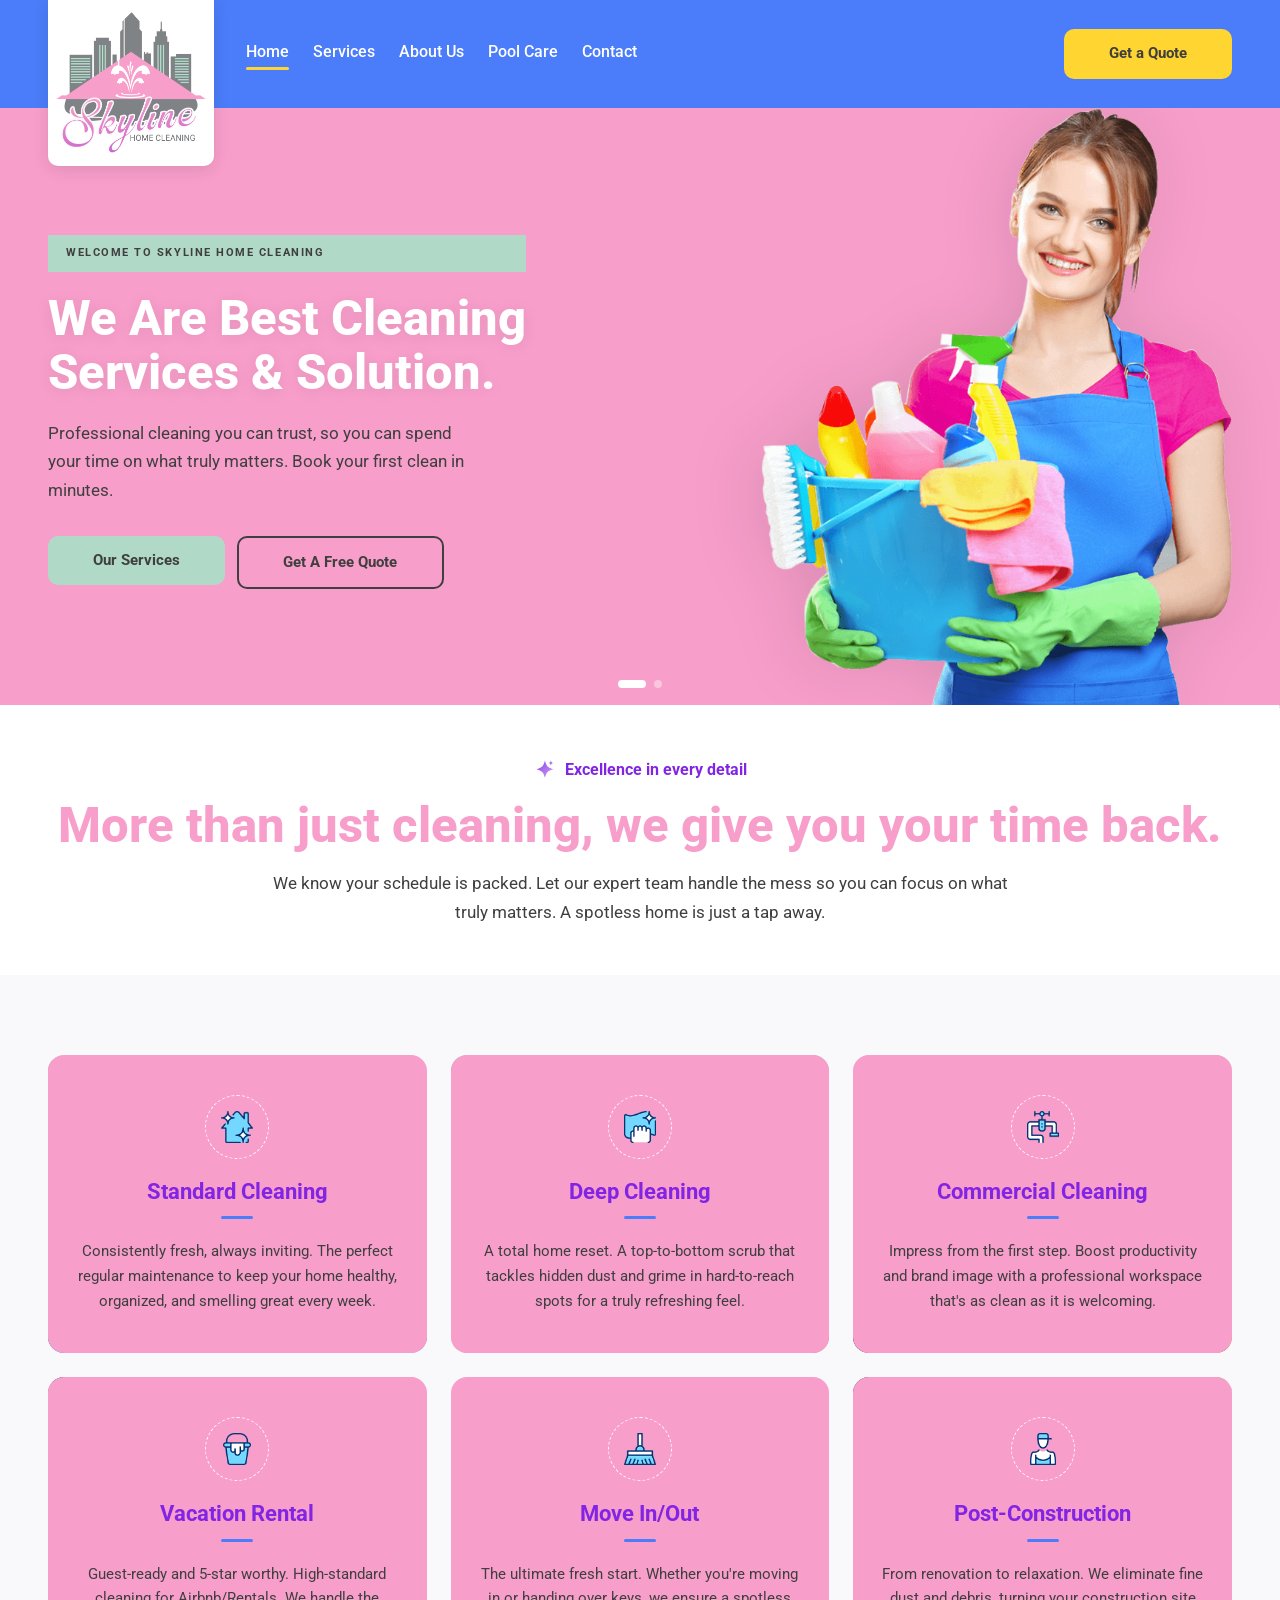
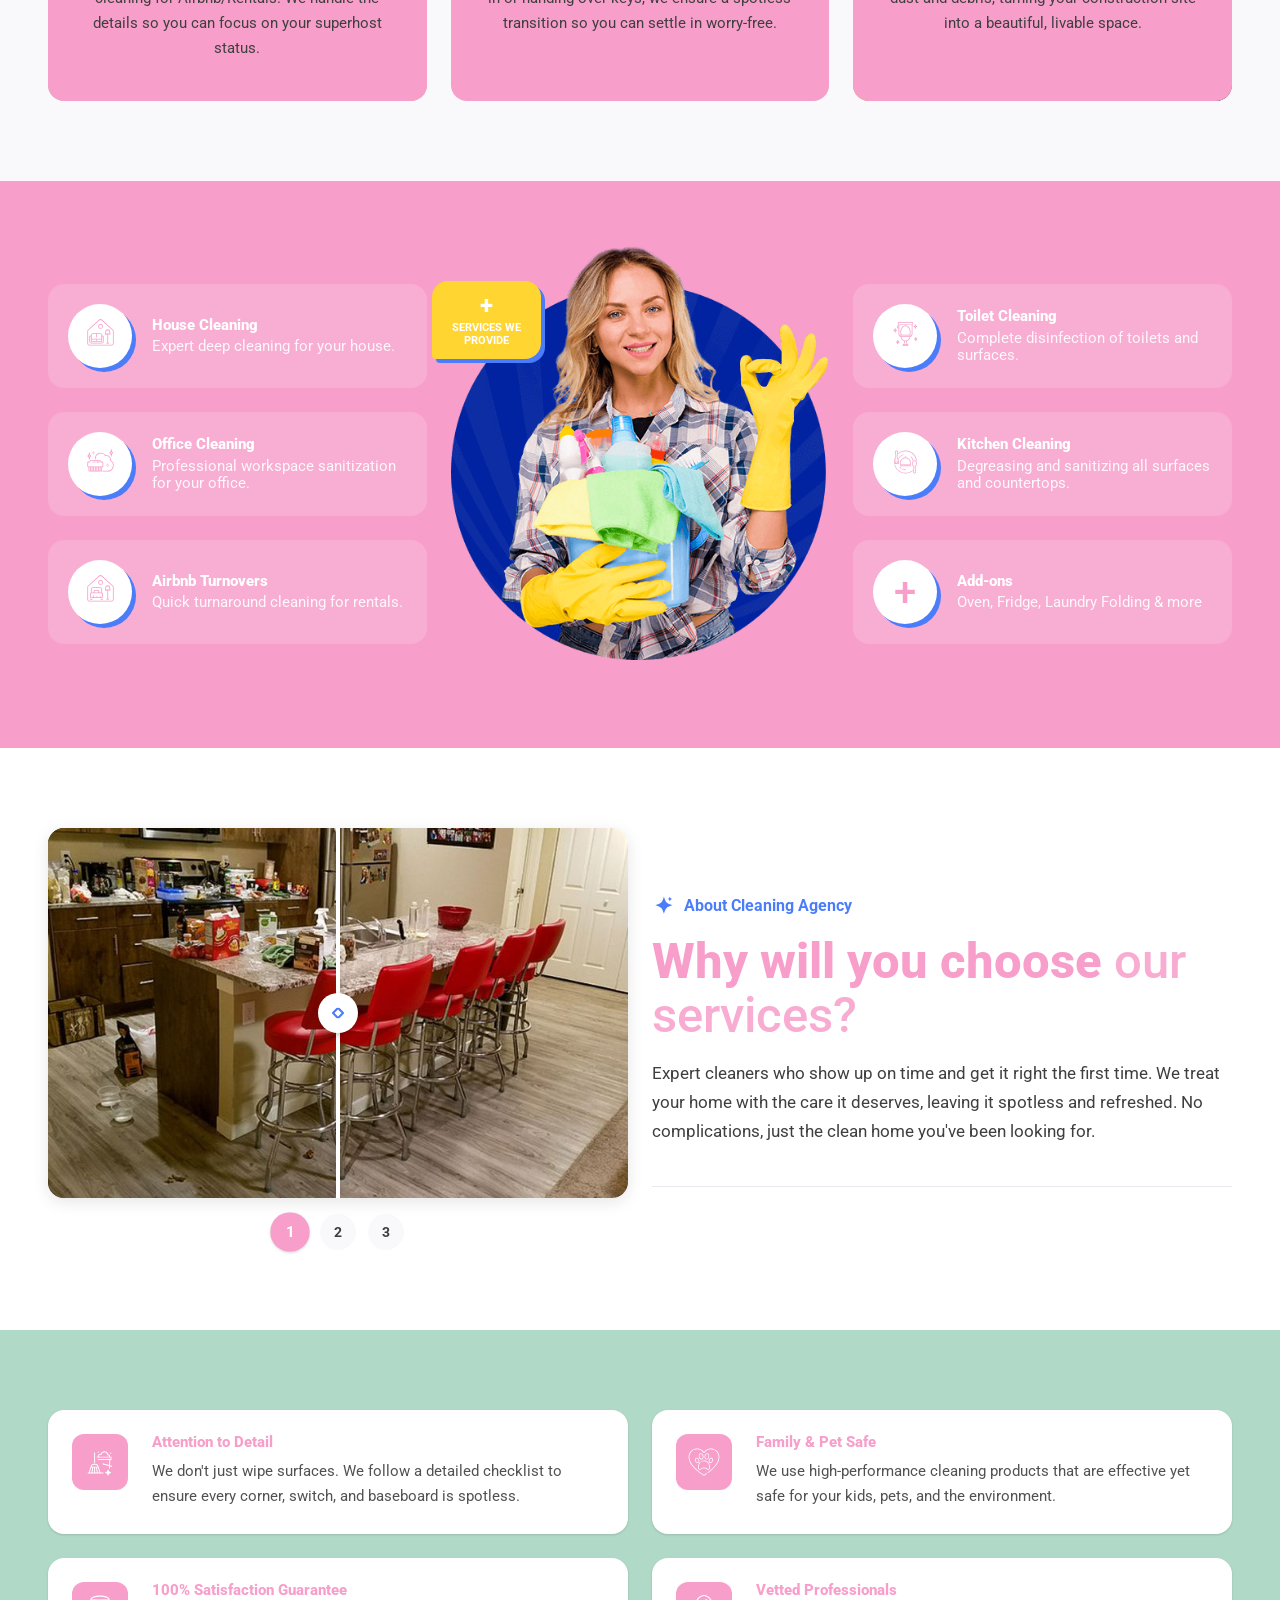
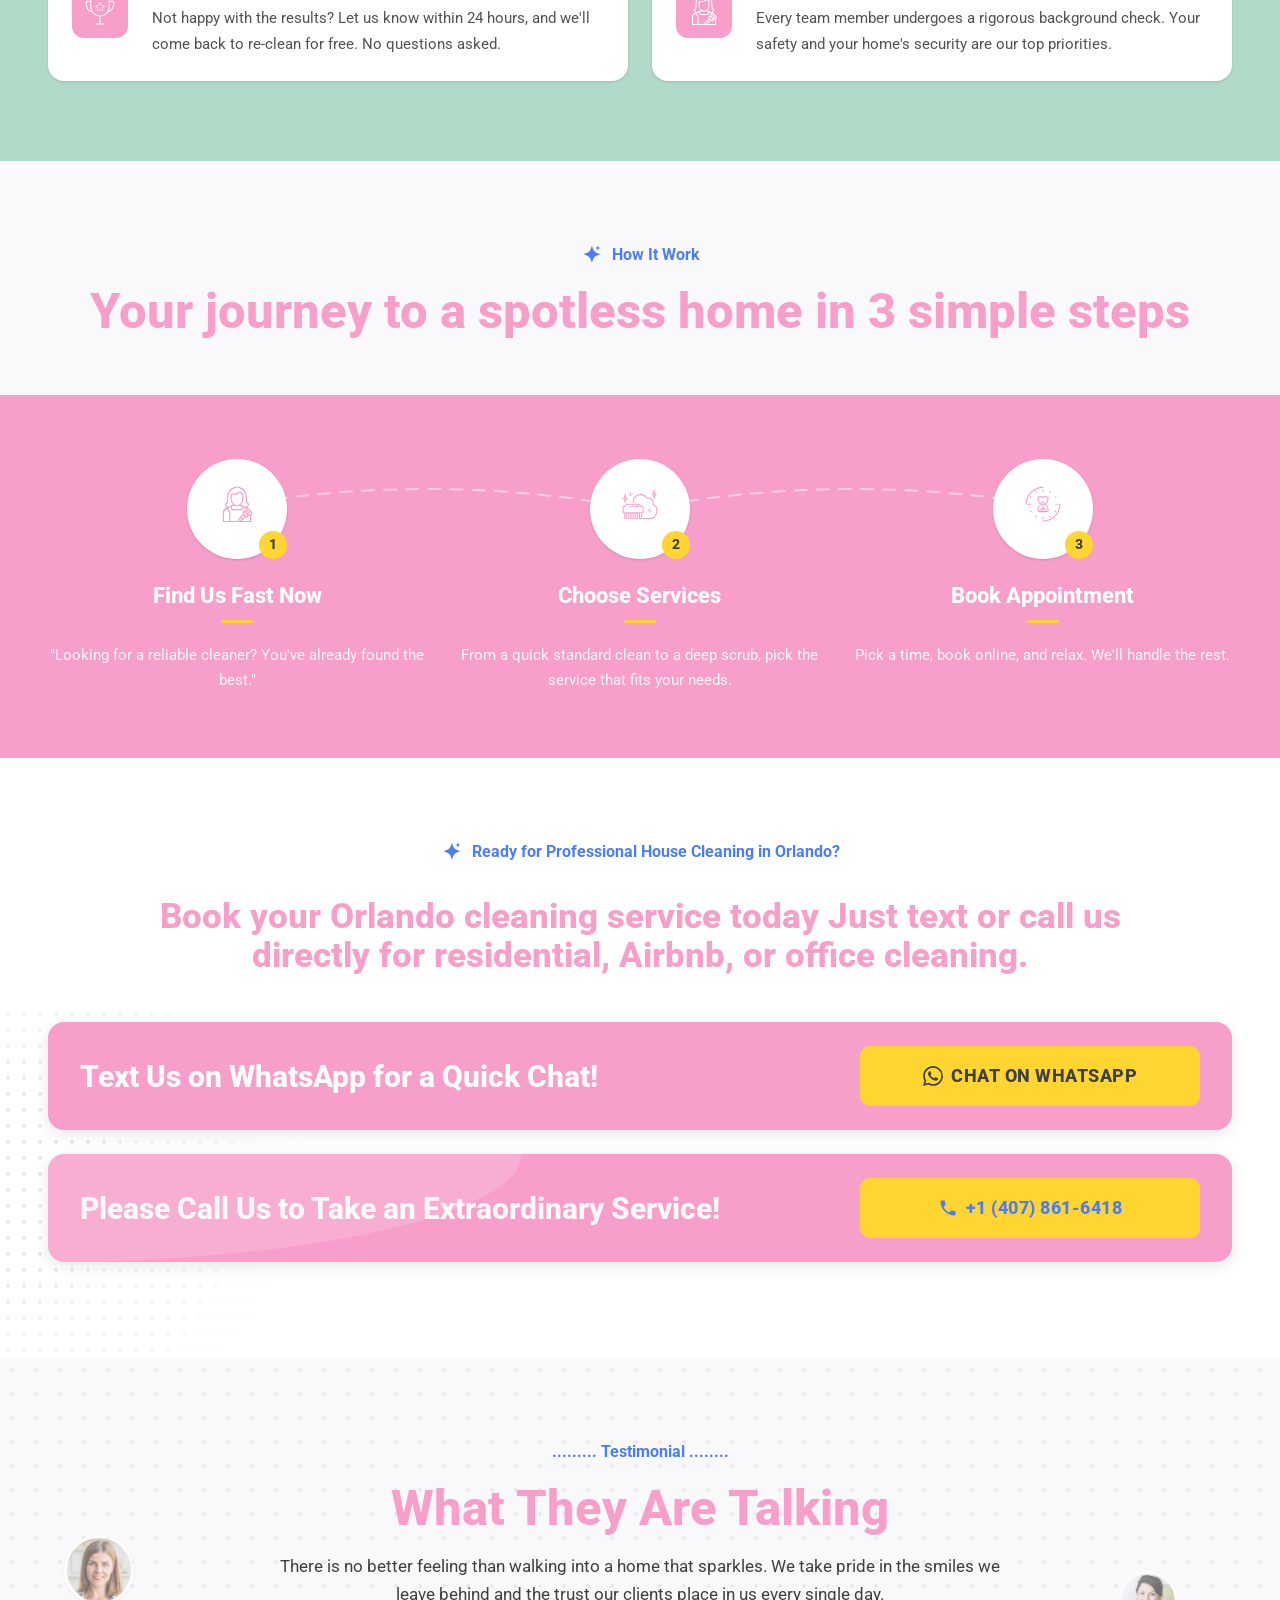
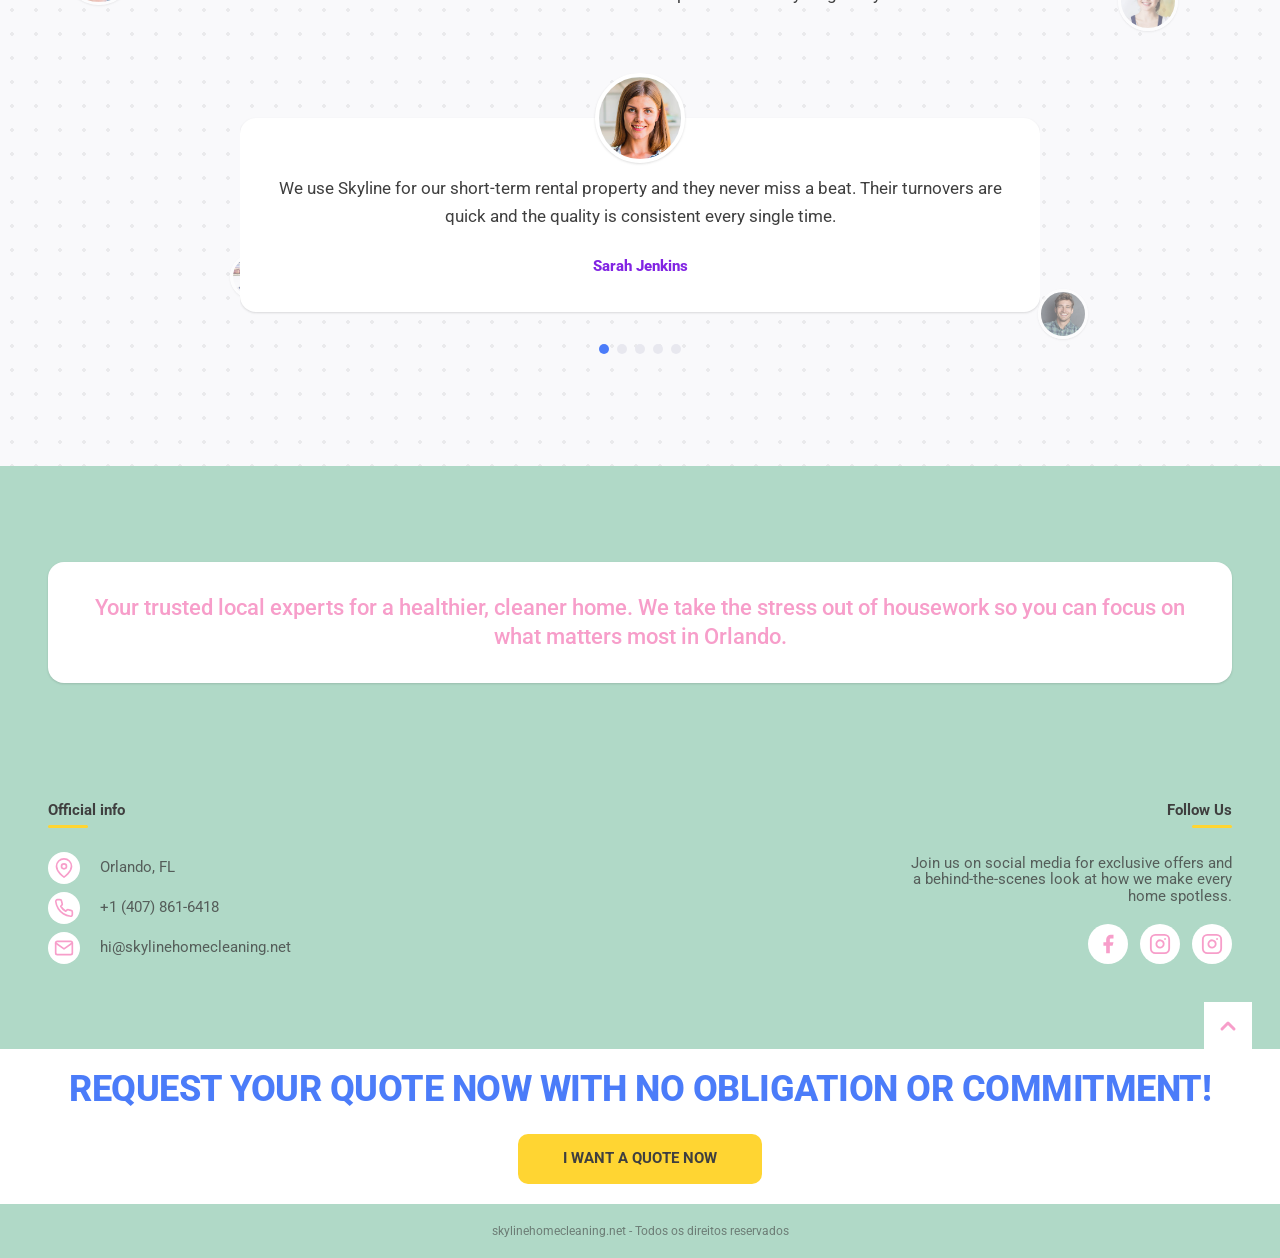
==== commit 7ec979fb: "feat: add both Home Cleaning and Pool Care Instagram accounts to footers" ====
--- a/index.html
+++ b/index.html
@@ -641,10 +641,13 @@
             Join us on social media for exclusive offers and a behind-the-scenes look at how we make every home spotless.
           </p>
           <div class="footer-socials" style="display: flex; justify-content: flex-end; gap: 0.75rem;">
-            <a href="#" aria-label="Follow us on Facebook" class="footer-social-link">
+            <a href="https://www.facebook.com/SkylinePoolService" target="_blank" rel="noopener noreferrer" title="Skyline on Facebook" aria-label="Follow us on Facebook" class="footer-social-link">
               <svg xmlns="http://www.w3.org/2000/svg" width="22" height="22" viewBox="0 0 24 24" fill="currentColor"><path d="M18 2h-3a5 5 0 0 0-5 5v3H7v4h3v8h4v-8h3l1-4h-4V7a1 1 0 0 1 1-1h3z"/></svg>
             </a>
-            <a href="#" aria-label="Follow us on Instagram" class="footer-social-link">
+            <a href="https://www.instagram.com/skylinehomecleaning/" target="_blank" rel="noopener noreferrer" title="Skyline Home Cleaning on Instagram" aria-label="Follow Skyline Home Cleaning on Instagram" class="footer-social-link">
+              <svg xmlns="http://www.w3.org/2000/svg" width="22" height="22" viewBox="0 0 24 24" fill="none" stroke="currentColor" stroke-width="2" stroke-linecap="round" stroke-linejoin="round"><rect x="2" y="2" width="20" height="20" rx="5" ry="5"/><path d="M16 11.37A4 4 0 1 1 12.63 8 4 4 0 0 1 16 11.37z"/><line x1="17.5" y1="6.5" x2="17.51" y2="6.5"/></svg>
+            </a>
+            <a href="https://www.instagram.com/serviceskylinepool/" target="_blank" rel="noopener noreferrer" title="Skyline Pool Service on Instagram" aria-label="Follow Skyline Pool Service on Instagram" class="footer-social-link">
               <svg xmlns="http://www.w3.org/2000/svg" width="22" height="22" viewBox="0 0 24 24" fill="none" stroke="currentColor" stroke-width="2" stroke-linecap="round" stroke-linejoin="round"><rect x="2" y="2" width="20" height="20" rx="5" ry="5"/><path d="M16 11.37A4 4 0 1 1 12.63 8 4 4 0 0 1 16 11.37z"/><line x1="17.5" y1="6.5" x2="17.51" y2="6.5"/></svg>
             </a>
           </div>
